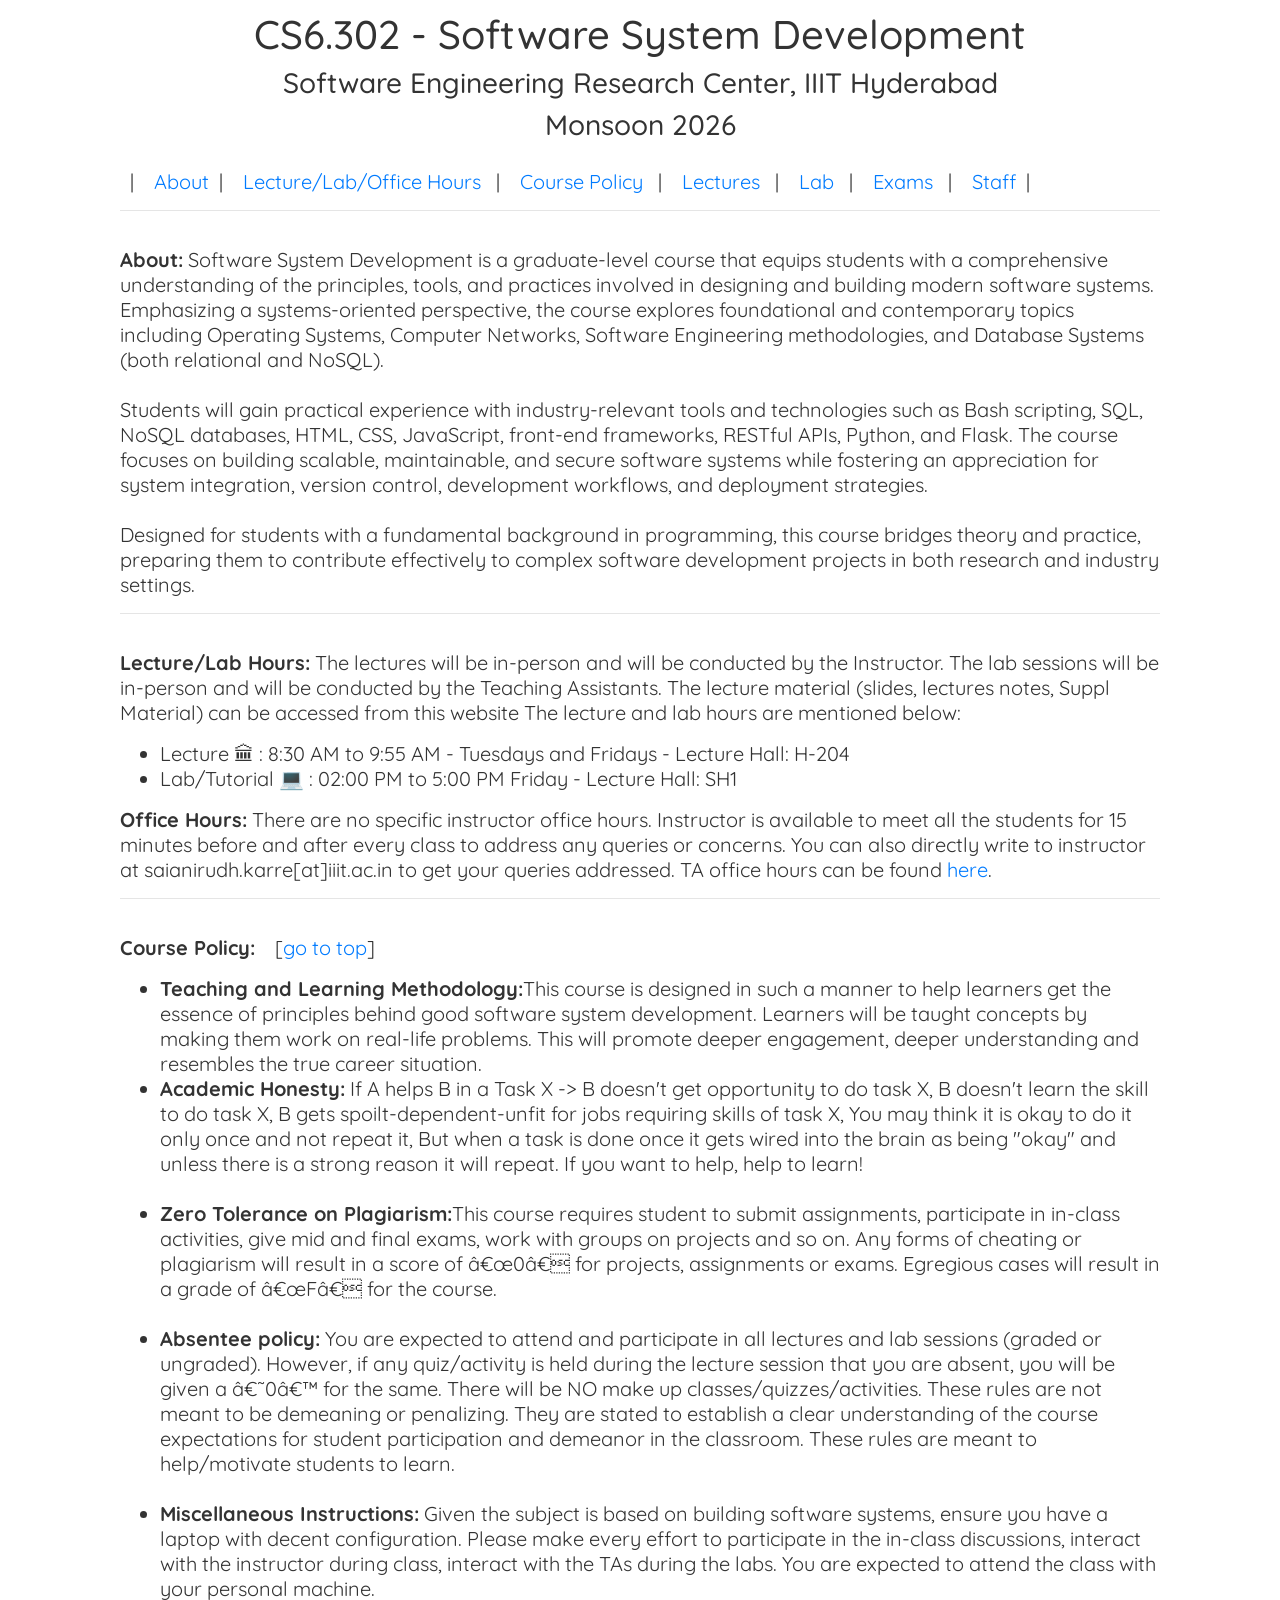
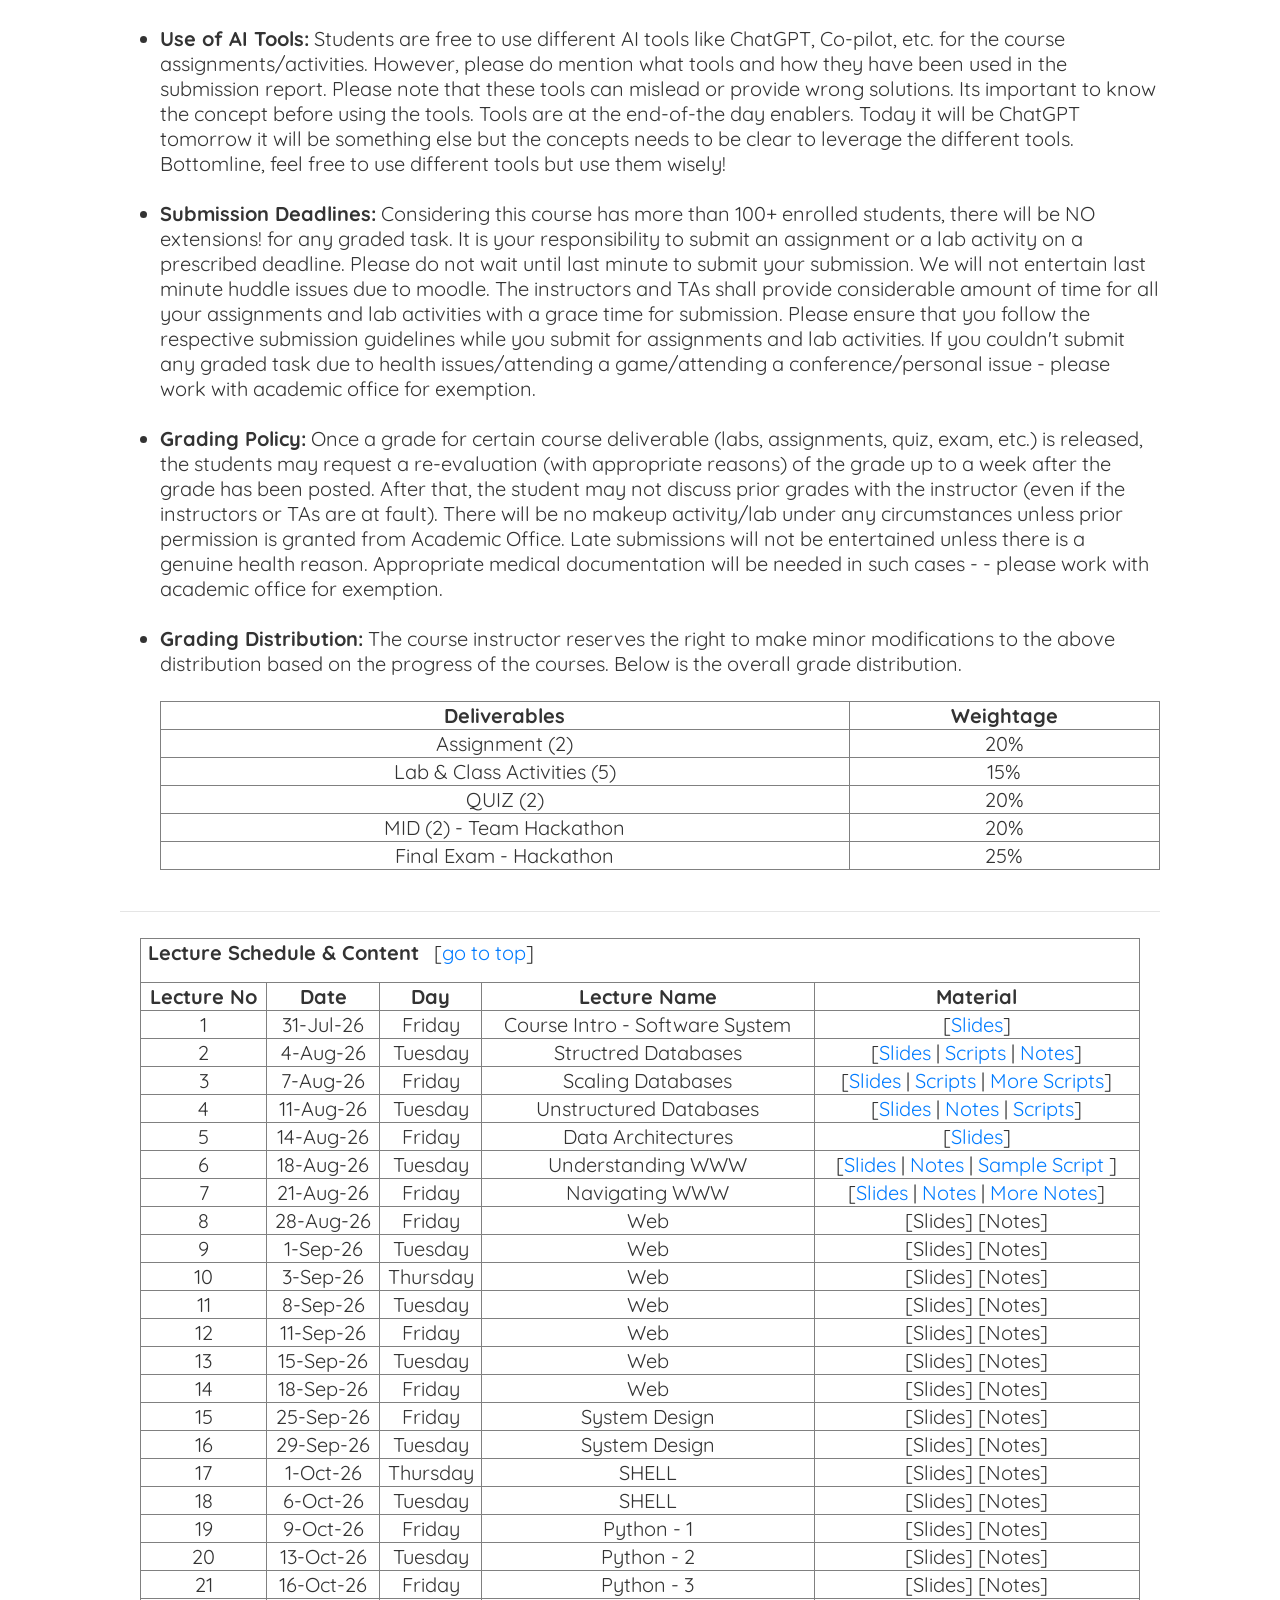
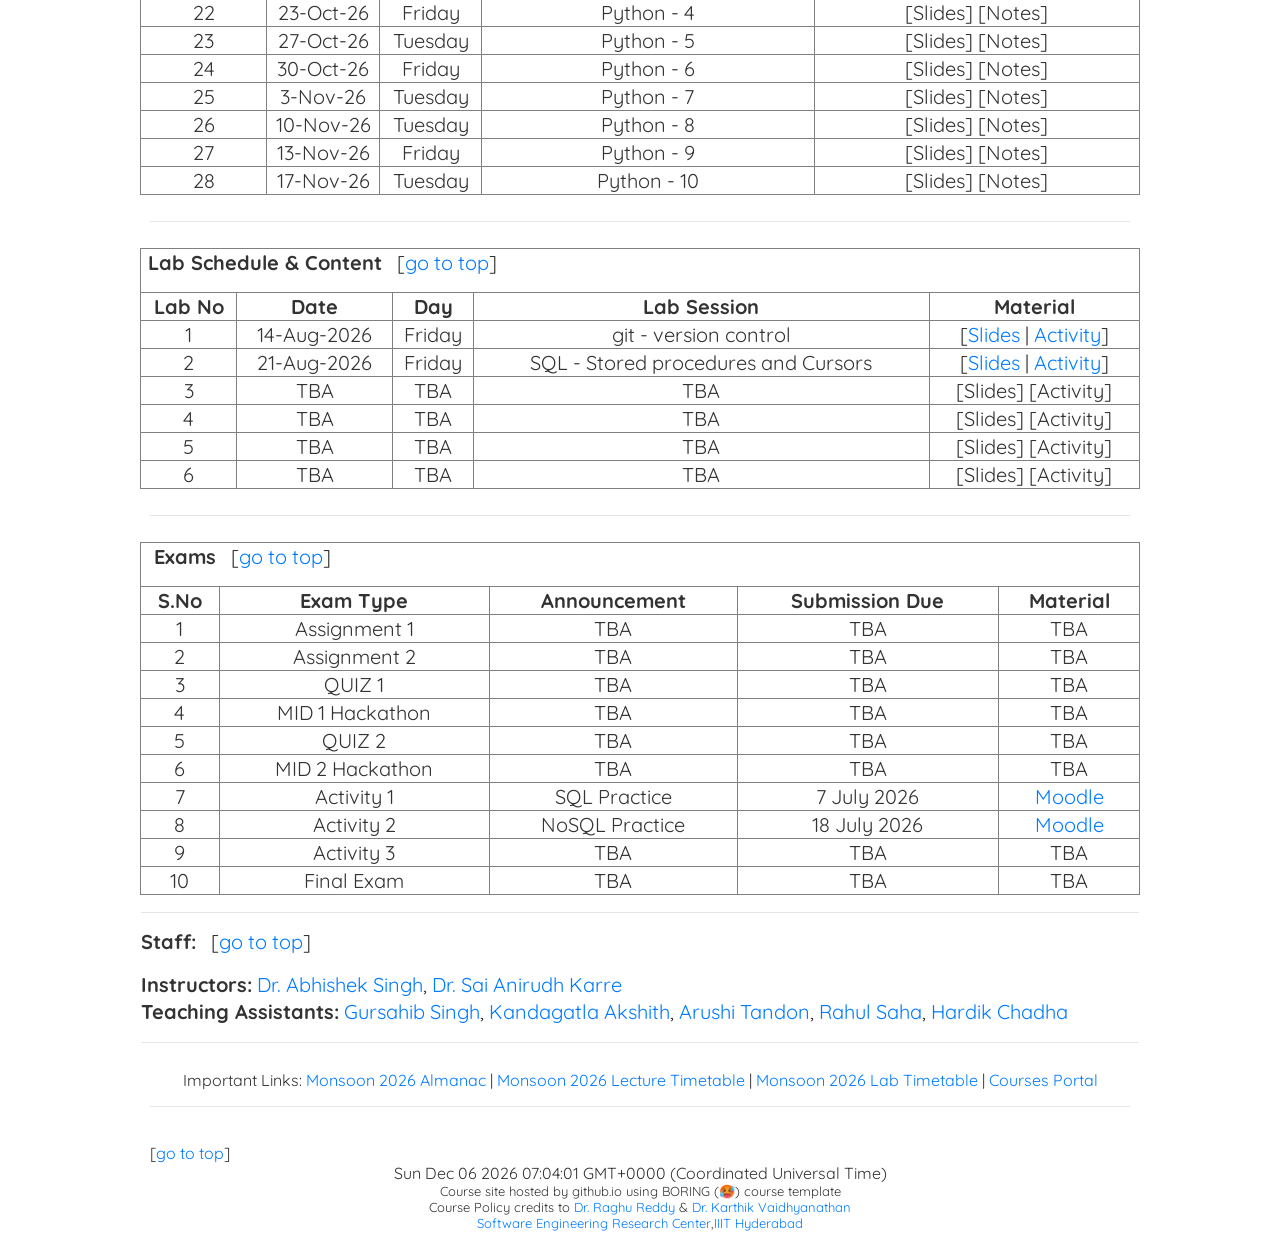
==== ssdcoursepage.html @ 16b612f0 "Update print statement from 'Hello' to 'Goodbye'" ====
<html>
<head><title>CS6.302 SSD Monsoon 2026</title>
<meta name="viewport" content="width=device-width, initial-scale=1.0"/>
<link rel="stylesheet" href="https://fonts.googleapis.com/css?family=Quicksand">
<link href="https://cdn.jsdelivr.net/npm/bootstrap@4.6.1/dist/css/bootstrap.min.css" rel="stylesheet" integrity="sha256-DF7Zhf293AJxJNTmh5zhoYYIMs2oXitRfBjY+9L//AY=" crossorigin="anonymous">
<style>
body {font-family: Quicksand; font-size: 20px; color:#333}
        table
        {
            font-family: Quicksand; font-size:20px; color:#333;
            border-collapse:collapse;
            width:1000px;
            padding:10px;
            border-spacing:10px
			
        }

	.light-text-row {
        color: #ADADAD; 
    }

</style>


	<script>
  
  const lastModified = new Date(document.lastModified);
 
  const formattedDate = lastModified.toLocaleString('en-US', {
    year: 'numeric',
    month: 'long',
    day: 'numeric',
    hour: '2-digit',
    minute: '2-digit'
  });

  document.getElementById("lastUpdated").innerHTML += formattedDate;
</script>
<script>
function startTime() {
  const today = new Date();
  let h = today.getHours();
  let m = today.getMinutes();
  let s = today.getSeconds();
  m = checkTime(m);
  s = checkTime(s);
  document.getElementById('txt').innerHTML = today 
  setTimeout(startTime, 1000);
}

function checkTime(i) {
  if (i < 10) {i = "0" + i};  // add zero in front of numbers < 10
  return i;
}
</script>
<script src="https://ajax.googleapis.com/ajax/libs/jquery/3.5.1/jquery.min.js"></script>
</head>
<body onload="startTime()">
	<!--<script>
	alert("All the Best for your Final Exam!"");
		</script>-->
<table align="center" width="100%" cellspacing="10" cellpadding="10" border="0">
<tr>
<td><h1 align="center" id="home">CS6.302 - Software System Development</h1><h3 align="center">Software Engineering Research Center, IIIT Hyderabad</h3> <h3 align="center">Monsoon 2026</h3></td>
</tr>
<tr>
<td>&nbsp;&nbsp;|&nbsp;&nbsp;&nbsp; <a href="#about">About</a>&nbsp;&nbsp;|&nbsp;&nbsp;&nbsp; <a href="#lecture">Lecture/Lab/Office Hours</a> &nbsp;&nbsp;|&nbsp;&nbsp;&nbsp; <a href="#cpolicy">Course Policy</a> &nbsp;&nbsp;|&nbsp;&nbsp;&nbsp; <a href="#schedule">Lectures</a> &nbsp;&nbsp;|&nbsp;&nbsp;&nbsp;  <a href="#lab">Lab</a> &nbsp;&nbsp;|&nbsp;&nbsp;&nbsp; <a href="#activity">Exams</a> &nbsp;&nbsp;|&nbsp;&nbsp;&nbsp; <a href="#staff">Staff</a>&nbsp;&nbsp;|&nbsp;&nbsp;&nbsp; <hr></td>
</tr>
<tr>
<td> <p align="left"><b id="about">About:</b> Software System Development is a graduate-level course that equips students with a comprehensive understanding of the principles, tools, and practices involved in designing and building modern software systems. Emphasizing a systems-oriented perspective, the course explores foundational and contemporary topics including Operating Systems, Computer Networks, Software Engineering methodologies, and Database Systems (both relational and NoSQL).
<br>
<br>
Students will gain practical experience with industry-relevant tools and technologies such as Bash scripting, SQL, NoSQL databases, HTML, CSS, JavaScript, front-end frameworks, RESTful APIs, Python, and Flask. The course focuses on building scalable, maintainable, and secure software systems while fostering an appreciation for system integration, version control, development workflows, and deployment strategies.
<br>
<br>
Designed for students with a fundamental background in programming, this course bridges theory and practice, preparing them to contribute effectively to complex software development projects in both research and industry settings.<hr></td>
</tr>
<tr>
<td> <p align="left"><b id="lecture">Lecture/Lab Hours:</b> The lectures will be in-person and will be conducted by the Instructor. The lab sessions will be in-person and will be conducted by the Teaching Assistants. The lecture material (slides, lectures notes, Suppl Material) can be accessed from this website The lecture and lab hours are mentioned below:

<ul><li>Lecture &#x1F3DB; : 8:30 AM to 9:55 AM - Tuesdays and Fridays - Lecture Hall: H-204</li> <li>Lab/Tutorial &#x1F4BB; : 02:00 PM to 5:00 PM Friday - Lecture Hall: SH1 </li></ul></p>
<p align="left"><b>Office Hours:</b> There are no specific instructor office hours. Instructor is available to meet all the students for 15 minutes before and after every class to address any queries or concerns. You can also directly write to instructor at saianirudh.karre[at]iiit.ac.in to get your queries addressed. TA office hours can be found <a href="#staff">here</a>.
</p><hr>
</td>
</tr>
<tr>
<td>
<p align="left"><b id="cpolicy">Course Policy:</b> &nbsp;&nbsp;&nbsp;[<a href="#home">go to top</a>]
<ul>
<li><b>Teaching and Learning Methodology:</b>This course is designed in such a manner to help learners get the essence of principles behind good software system development. Learners will be taught concepts by making them work on real-life problems. This will promote deeper engagement, deeper understanding and resembles the true career situation. 
</li>
<li><b>Academic Honesty:</b> If A helps B in a Task X -> B doesn't get opportunity to do task X, B doesn't learn the skill to do task X, B gets spoilt-dependent-unfit for jobs requiring skills of task X, You may think it is okay to do it only once and not repeat it, But when a task is done once it gets wired into the brain as being "okay" and unless there is a strong reason it will repeat. If you want to help, help to learn!
<br>
<br> 
</li>
<li><b>Zero Tolerance on Plagiarism:</b>This course requires student to submit assignments, participate in in-class activities, give mid and final exams, work with groups on projects and so on. Any forms of cheating or plagiarism will result in a score of “0” for projects, assignments or exams. Egregious cases will result in a grade of “F” for the course.
<br>
<br> 
</li>
<li><b>Absentee policy:</b> You are expected to attend and participate in all lectures and lab sessions (graded or ungraded).  However, if any quiz/activity is held during the lecture session that you are absent, you will be given a ‘0’ for the same. There will be NO make up classes/quizzes/activities. These rules are not meant to be demeaning or penalizing. They are stated to establish a clear understanding of the course expectations for student participation and demeanor in the classroom. These rules are meant to help/motivate students to learn. 
<br>
<br> 
</li>
<li><b>Miscellaneous Instructions:</b> Given the subject is based on building software systems, ensure you have a laptop with decent configuration. Please make every effort to participate in the in-class discussions, interact with the instructor during class, interact with the TAs during the labs. You are expected to attend the class with your personal machine. 
<br>
<br> 
</li>
<li><b>Use of AI Tools:</b> Students are free to use different AI tools like ChatGPT, Co-pilot, etc. for the course assignments/activities. However, please do mention what tools and how they have been used in the submission report. Please note that these tools can mislead or provide wrong solutions. Its important to know the concept before using the tools. Tools are at the end-of-the day enablers. Today it will be ChatGPT tomorrow it will be something else but the concepts needs to be clear to leverage the different tools. Bottomline, feel free to use different tools but use them wisely!
<br>
<br> 
</li>
<li><b>Submission Deadlines:</b> Considering this course has more than 100+ enrolled students, there will be NO extensions! for any graded task. It is your responsibility to submit an assignment or a lab activity on a prescribed deadline. Please do not wait until last minute to submit your submission. We will not entertain last minute huddle issues due to moodle. The instructors and TAs shall provide considerable amount of time for all your assignments and lab activities with a grace time for submission. Please ensure that you follow the respective submission guidelines while you submit for assignments and lab activities. If you couldn't submit any graded task due to health issues/attending a game/attending a conference/personal issue - please work with academic office for exemption. 
<br>
<br> 
</li>
<li><b>Grading Policy:</b> Once a grade for certain course deliverable (labs, assignments, quiz, exam, etc.) is released, the students may request a re-evaluation (with appropriate reasons) of the grade up to a week after the grade has been posted. After that, the student may not discuss prior grades with the instructor (even if the instructors or TAs are at fault). There will be no makeup activity/lab under any circumstances unless prior permission is granted from Academic Office. Late submissions will not be entertained unless there is a genuine health reason. Appropriate medical documentation will be needed in such cases - - please work with academic office for exemption.
<br>
<br> 
</li>
<li><b>Grading Distribution:</b> The course instructor reserves the right to make minor modifications to the above distribution based on the progress of the courses. Below is the overall grade distribution.
<br>
<br> 
<table border="1" align="center">
<tr align="center"><th>Deliverables</th><th>Weightage</th></tr>
<tr align="center"><td>Assignment (2)</td><td>20%</td></tr>
<tr align="center"><td>Lab & Class Activities (5)</td><td>15%</td></tr>
<tr align="center"><td>QUIZ (2)</td><td>20%</td></tr>
<tr align="center"><td>MID (2) - Team Hackathon</td><td>20%</td></tr>
<tr align="center"><td>Final Exam - Hackathon</td><td>25%</td></tr>
</table>
</li>
<br>
<!--<li><b>Evaluation Rubric:</b> All evaluations as part of this course follow below evaluation rubric. TAs will follow below guidelines for evaluating assignments and lab activities for this course.
<br>
<br>
<table border="1" align="center" width="10%">
<tr><th>Rubric</th><th>Input(15%)</th><th>Logic(60%)</th><th>Output(15%)</th><th>Submission(10%)</th></tr>
<tr><td>Exceptional (100%)</td><td>All inputs are working as per the requirements</td><td>Logic is accurate and as per the requirements defined in the question</td><td>All outputs are returned as per the requirements</td><td>Script submissions are correct and as per requirements</td></tr>
<tr><td>Acceptable (70%)</td><td>Inputs are partially working as per the requirements</td><td>Logic is almost correct and as per the requirements defined in the question</td><td>Outputs are partially returned as per the requirements</td><td>Script submissions is partially correct and as per requirements</td></tr>
<tr><td>Beginning (30%)</td><td>At least one input is working as per the requirements</td><td>Logic is partially correct and as per the requirements defined in the question</td><td>At least one output is returned as per the requirement</td><td>Atleast one part of the script submission is correct and as per requirements</td></tr>
<tr><td>No Response (0%)</td><td>None of the inputs are working as per the requirements</td><td>Logic is incorrect and not as per the requirements defined in the question</td><td>None of the outputs are returned as per the requirements</td><td>Script submissions is incorrect and not as per requirements</td></tr>
</table> 
</li>-->
</ul><hr>
</p>
</td>
</tr>
</tr>
</table> 

<table border="1" align="center" width="10%" class="tg">
<tr>
<td colspan="5"><p align="left"><b id="schedule">&nbsp;Lecture Schedule & Content</b>&nbsp;&nbsp;&nbsp;[<a href="#home">go to top</a>]</p></td>
</tr >
  <tr align="center">
    <th class="tg-7btt">Lecture No</th>
    <th class="tg-7btt">Date</th>
    <th class="tg-7btt">Day</th>
    <th class="tg-7btt">Lecture Name</th>
    <th class="tg-7btt">Material</th>
  </tr>
<tbody align="center">
  <tr>
    <td class="tg-c3ow">1</td>
    <td class="tg-c3ow">31-Jul-26</td>
    <td class="tg-c3ow">Friday</td>
    <td class="tg-c3ow">Course Intro - Software System</td>
    <td class="tg-c3ow">[<a href="https://docs.google.com/viewer?url=https://raw.githubusercontent.com/serc-iiith/serc-iiith.github.io/main/CourseContent/CS6302_M26/SSD_Class1.pdf" target="_blank">Slides</a>]</td>
  </tr>
  <tr>
    <td class="tg-c3ow">2</td>
    <td class="tg-c3ow">4-Aug-26</td>
    <td class="tg-c3ow">Tuesday</td>
    <td class="tg-c3ow">Structred Databases</td>
    <td class="tg-c3ow">[<a href="https://docs.google.com/viewer?url=https://raw.githubusercontent.com/serc-iiith/serc-iiith.github.io/main/CourseContent/CS6302_M26/StructuredData.pdf" target="_blank">Slides</a> | <a href="https://docs.google.com/viewer?url=https://raw.githubusercontent.com/serc-iiith/serc-iiith.github.io/main/CourseContent/CS6302_M26/databases.sql" target="_blank">Scripts</a> | <a href="https://tinted-rumba-8c6.notion.site/Structured-Databases-2456a6248bf6805f83e1cbf0a58761ec" target="_blank">Notes</a>]</td>
  </tr>
  <tr>
    <td class="tg-c3ow">3</td>
    <td class="tg-c3ow">7-Aug-26</td>
    <td class="tg-c3ow">Friday</td>
    <td class="tg-c3ow">Scaling Databases</td>
    <td class="tg-c3ow">[<a href="https://docs.google.com/viewer?url=https://raw.githubusercontent.com/serc-iiith/serc-iiith.github.io/main/CourseContent/CS6302_M26/ScalingDatabases.pdf" target="_blank">Slides</a> | <a href="https://docs.google.com/viewer?url=https://raw.githubusercontent.com/serc-iiith/serc-iiith.github.io/main/CourseContent/CS6302_M26/databases_2.sql" target="_blank">Scripts</a> | <a href="https://docs.google.com/viewer?url=https://raw.githubusercontent.com/serc-iiith/serc-iiith.github.io/main/CourseContent/CS6302_M26/databases_3.sql" target="_blank">More Scripts</a>]</td>
  </tr>
  <tr>
    <td class="tg-c3ow">4</td>
    <td class="tg-c3ow">11-Aug-26</td>
    <td class="tg-c3ow">Tuesday</td>
    <td class="tg-c3ow">Unstructured Databases</td>
    <td class="tg-c3ow">[<a href="https://docs.google.com/viewer?url=https://raw.githubusercontent.com/serc-iiith/serc-iiith.github.io/main/CourseContent/CS6302_M26/UnStructuredDatabases.pdf" target="_blank">Slides</a> | <a href="https://tinted-rumba-8c6.notion.site/Unstructured-Databases-24b6a6248bf680679b36e76c33d301c4" target="_blank">Notes</a> | <a href="https://raw.githubusercontent.com/serc-iiith/serc-iiith.github.io/refs/heads/main/CourseContent/CS6302_M26/mongo.txt" target="_blank">Scripts</a>]</td>
  </tr>
  <tr>
    <td class="tg-c3ow">5</td>
    <td class="tg-c3ow">14-Aug-26</td>
    <td class="tg-c3ow">Friday</td>
    <td class="tg-c3ow">Data Architectures</td>
    <td class="tg-c3ow">[<a href="https://docs.google.com/viewer?url=https://raw.githubusercontent.com/serc-iiith/serc-iiith.github.io/main/CourseContent/CS6302_M26/DatabaseArchitectures.pdf" target="_blank">Slides</a>]</td>
  </tr>
  <tr>
    <td class="tg-c3ow">6</td>
    <td class="tg-c3ow">18-Aug-26</td>
    <td class="tg-c3ow">Tuesday</td>
    <td class="tg-c3ow">Understanding WWW</td>
    <td class="tg-c3ow">[<a href="https://docs.google.com/viewer?url=https://raw.githubusercontent.com/serc-iiith/serc-iiith.github.io/main/CourseContent/CS6302_M26/www.pdf" target="_blank">Slides</a> | <a href="https://tinted-rumba-8c6.notion.site/Web-Technology-2566a6248bf6800488d0c13a992502e4" target="_blank">Notes</a> | <a href="https://raw.githubusercontent.com/serc-iiith/serc-iiith.github.io/refs/heads/main/CourseContent/CS6302_M26/samplehtml.html" target="_blank">Sample Script</a> ]</td>
  </tr>
  <tr>
    <td class="tg-c3ow">7</td>
    <td class="tg-c3ow">21-Aug-26</td>
    <td class="tg-c3ow">Friday</td>
    <td class="tg-c3ow">Navigating WWW</td>
    <td class="tg-c3ow">[<a href="https://docs.google.com/viewer?url=https://raw.githubusercontent.com/serc-iiith/serc-iiith.github.io/main/CourseContent/CS6302_M26/WebLanguages.pdf" target="_blank">Slides</a> | <a href="https://github.com/serc-iiith/serc-iiith.github.io/blob/main/CourseContent/CS6302_M26/html.md" target="_blank">Notes</a> | <a href="https://github.com/serc-iiith/serc-iiith.github.io/blob/main/CourseContent/CS6302_M26/css.md" target="_blank">More Notes</a>]</td>
  </tr>
  <tr>
    <td class="tg-c3ow">8</td>
    <td class="tg-c3ow">28-Aug-26</td>
    <td class="tg-c3ow">Friday</td>
    <td class="tg-c3ow">Web</td>
    <td class="tg-c3ow">[Slides] [Notes]</td>
  </tr>
  <tr>
    <td class="tg-c3ow">9</td>
    <td class="tg-c3ow">1-Sep-26</td>
    <td class="tg-c3ow">Tuesday</td>
    <td class="tg-c3ow">Web</td>
    <td class="tg-c3ow">[Slides] [Notes]</td>
  </tr>
  <tr>
    <td class="tg-c3ow">10</td>
    <td class="tg-c3ow">3-Sep-26</td>
    <td class="tg-c3ow">Thursday</td>
    <td class="tg-c3ow">Web</td>
    <td class="tg-c3ow">[Slides] [Notes]</td>
  </tr>
  <tr>
    <td class="tg-c3ow">11</td>
    <td class="tg-c3ow">8-Sep-26</td>
    <td class="tg-c3ow">Tuesday</td>
    <td class="tg-c3ow">Web</td>
    <td class="tg-c3ow">[Slides] [Notes]</td>
  </tr>
  <tr>
    <td class="tg-c3ow">12</td>
    <td class="tg-c3ow">11-Sep-26</td>
    <td class="tg-c3ow">Friday</td>
    <td class="tg-c3ow">Web</td>
    <td class="tg-c3ow">[Slides] [Notes]</td>
  </tr>
  <tr>
    <td class="tg-c3ow">13</td>
    <td class="tg-c3ow">15-Sep-26</td>
    <td class="tg-c3ow">Tuesday</td>
    <td class="tg-c3ow">Web</td>
    <td class="tg-c3ow">[Slides] [Notes]</td>
  </tr>
  <tr>
    <td class="tg-c3ow">14</td>
    <td class="tg-c3ow">18-Sep-26</td>
    <td class="tg-c3ow">Friday</td>
    <td class="tg-c3ow">Web</td>
    <td class="tg-c3ow">[Slides] [Notes]</td>
  </tr>
  <tr>
    <td class="tg-c3ow">15</td>
    <td class="tg-c3ow">25-Sep-26</td>
    <td class="tg-c3ow">Friday</td>
    <td class="tg-c3ow">System Design</td>
    <td class="tg-c3ow">[Slides] [Notes]</td>
  </tr>
  <tr>
    <td class="tg-c3ow">16</td>
    <td class="tg-c3ow">29-Sep-26</td>
    <td class="tg-c3ow">Tuesday</td>
    <td class="tg-c3ow">System Design</td>
    <td class="tg-c3ow">[Slides] [Notes]</td>
  </tr>
  <tr>
    <td class="tg-c3ow">17</td>
    <td class="tg-c3ow">1-Oct-26</td>
    <td class="tg-c3ow">Thursday</td>
    <td class="tg-c3ow">SHELL</td>
    <td class="tg-c3ow">[Slides] [Notes]</td>
  </tr>
  <tr>
    <td class="tg-c3ow">18</td>
    <td class="tg-c3ow">6-Oct-26</td>
    <td class="tg-c3ow">Tuesday</td>
    <td class="tg-c3ow">SHELL</td>
    <td class="tg-c3ow">[Slides] [Notes]</td>
  </tr>
  <tr>
    <td class="tg-c3ow">19</td>
    <td class="tg-c3ow">9-Oct-26</td>
    <td class="tg-c3ow">Friday</td>
    <td class="tg-c3ow">Python - 1</td>
    <td class="tg-c3ow">[Slides] [Notes]</td>
  </tr>
  <tr>
    <td class="tg-c3ow">20</td>
    <td class="tg-c3ow">13-Oct-26</td>
    <td class="tg-c3ow">Tuesday</td>
    <td class="tg-c3ow">Python - 2</td>
    <td class="tg-c3ow">[Slides] [Notes]</td>
  </tr>
  <tr>
    <td class="tg-c3ow">21</td>
    <td class="tg-c3ow">16-Oct-26</td>
    <td class="tg-c3ow">Friday</td>
    <td class="tg-c3ow">Python - 3</td>
    <td class="tg-c3ow">[Slides] [Notes]</td>
  </tr>
  <tr>
    <td class="tg-c3ow">22</td>
    <td class="tg-c3ow">23-Oct-26</td>
    <td class="tg-c3ow">Friday</td>
    <td class="tg-c3ow">Python - 4</td>
    <td class="tg-c3ow">[Slides] [Notes]</td>
  </tr>
  <tr>
    <td class="tg-c3ow">23</td>
    <td class="tg-c3ow">27-Oct-26</td>
    <td class="tg-c3ow">Tuesday</td>
    <td class="tg-c3ow">Python - 5</td>
    <td class="tg-c3ow">[Slides] [Notes]</td>
  </tr>
  <tr>
    <td class="tg-c3ow">24</td>
    <td class="tg-c3ow">30-Oct-26</td>
    <td class="tg-c3ow">Friday</td>
    <td class="tg-c3ow">Python - 6</td>
    <td class="tg-c3ow">[Slides] [Notes]</td>
  </tr>
  <tr>
    <td class="tg-c3ow">25</td>
    <td class="tg-c3ow">3-Nov-26</td>
    <td class="tg-c3ow">Tuesday</td>
    <td class="tg-c3ow">Python - 7</td>
    <td class="tg-c3ow">[Slides] [Notes]</td>
  </tr>
  <tr>
    <td class="tg-c3ow">26</td>
    <td class="tg-c3ow">10-Nov-26</td>
    <td class="tg-c3ow">Tuesday</td>
    <td class="tg-c3ow">Python - 8</td>
    <td class="tg-c3ow">[Slides] [Notes]</td>
  </tr>
  <tr>
    <td class="tg-c3ow">27</td>
    <td class="tg-c3ow">13-Nov-26</td>
    <td class="tg-c3ow">Friday</td>
    <td class="tg-c3ow">Python - 9</td>
    <td class="tg-c3ow">[Slides] [Notes]</td>
  </tr>
  <tr>
    <td class="tg-c3ow">28</td>
    <td class="tg-c3ow">17-Nov-26</td>
    <td class="tg-c3ow">Tuesday</td>
    <td class="tg-c3ow">Python - 10</td>
    <td class="tg-c3ow">[Slides] [Notes]</td>
  </tr>
</tbody></table>
<table align="center" width="10%" cellspacing="10" cellpadding="10" border="0">
<tr><td><hr></td></tr>
</table>

<table border="1" align="center" width="10%" class="tg">
<tr>
<td colspan="5"><p align="left"><b id="lab">&nbsp;Lab Schedule & Content</b>&nbsp;&nbsp;&nbsp;[<a href="#home">go to top</a>]</p></td>
</tr >
  <tr align="center">
    <th class="tg-bobw">Lab No</th>
    <th class="tg-bobw">Date</th>
    <th class="tg-bobw">Day</th>
    <th class="tg-bobw">Lab Session</th>
    <th class="tg-bobw">Material</th>
  </tr>
<tbody align="center">
  <tr>
    <td class="tg-8d8j">1</td>
    <td class="tg-8d8j">14-Aug-2026</td>
    <td class="tg-8d8j">Friday</td>
    <td class="tg-8d8j">git - version control</td>
    <td class="tg-8d8j">[<a href="https://docs.google.com/viewer?url=https://raw.githubusercontent.com/serc-iiith/serc-iiith.github.io/main/CourseContent/CS6302_M26/Labs/lab01/GitLab.pdf" target="_blank">Slides</a> | <a href="https://docs.google.com/viewer?url=https://raw.githubusercontent.com/serc-iiith/serc-iiith.github.io/main/CourseContent/CS6302_M26/Labs/lab01/GitLabActivity.pdf" target="_blank">Activity</a>]</td>
  </tr>
  <tr>
    <td class="tg-8d8j">2</td>
    <td class="tg-8d8j">21-Aug-2026</td>
    <td class="tg-8d8j">Friday</td>
    <td class="tg-8d8j">SQL - Stored procedures and Cursors</td>
    <td class="tg-8d8j">[<a href="https://docs.google.com/viewer?url=https://raw.githubusercontent.com/serc-iiith/serc-iiith.github.io/main/CourseContent/CS6302_M26/Labs/lab02/SP.pdf" target="_blank">Slides</a> | <a href="https://docs.google.com/viewer?url=https://raw.githubusercontent.com/serc-iiith/serc-iiith.github.io/main/CourseContent/CS6302_M26/Labs/lab02/lab_activity_2.pdf" target="_blank">Activity</a>]</td>
  </tr>
  <tr>
    <td class="tg-8d8j">3</td>
    <td class="tg-8d8j">TBA</td>
    <td class="tg-8d8j">TBA</td>
    <td class="tg-8d8j">TBA</td>
    <td class="tg-8d8j">[Slides] [Activity]</td>
  </tr>
  <tr>
    <td class="tg-8d8j">4</td>
    <td class="tg-8d8j">TBA</td>
    <td class="tg-8d8j">TBA</td>
    <td class="tg-8d8j">TBA</td>
    <td class="tg-8d8j">[Slides] [Activity]</td>
  </tr>
  <tr>
    <td class="tg-8d8j">5</td>
    <td class="tg-8d8j">TBA</td>
    <td class="tg-8d8j">TBA</td>
    <td class="tg-8d8j">TBA</td>
    <td class="tg-8d8j">[Slides] [Activity]</td>
  </tr>
  <tr>
    <td class="tg-8d8j">6</td>
    <td class="tg-8d8j">TBA</td>
    <td class="tg-8d8j">TBA</td>
    <td class="tg-8d8j">TBA</td>
    <td class="tg-8d8j">[Slides] [Activity]</td>
  </tr>
</tbody></table>

<table align="center" width="10%" cellspacing="10" cellpadding="10" border="0">
<tr><td><hr></td></tr>
</table>
<table align="center" width="10%" border="1">
<tr><td colspan="5">
<p align="left"> <b id="activity">&nbsp; Exams</b>&nbsp;&nbsp;&nbsp;[<a href="#home">go to top</a>]</p>
</td>
</tr>
  <tr align="center">
    <th class="tg-bobw">S.No</th>
    <th class="tg-bobw">Exam Type</th>
    <th class="tg-bobw">Announcement</th>
    <th class="tg-bobw">Submission Due</th>
    <th class="tg-bobw">Material</th>
  </tr>
<tbody align="center">
  <tr>
    <td class="tg-8d8j">1</td>
    <td class="tg-8d8j">Assignment 1</td>
    <td class="tg-8d8j">TBA</td>
    <td class="tg-8d8j">TBA</td>
    <td class="tg-8d8j">TBA</td>
  </tr>
  <tr>
    <td class="tg-8d8j">2</td>
    <td class="tg-8d8j">Assignment 2</td>
    <td class="tg-8d8j">TBA</td>
    <td class="tg-8d8j">TBA</td>
    <td class="tg-8d8j">TBA</td>
  </tr>
  <tr>
    <td class="tg-8d8j">3</td>
    <td class="tg-8d8j">QUIZ 1</td>
    <td class="tg-8d8j">TBA</td>
    <td class="tg-8d8j">TBA</td>
    <td class="tg-8d8j">TBA</td>
  </tr>
  <tr>
    <td class="tg-8d8j">4</td>
    <td class="tg-8d8j">MID 1 Hackathon</td>
    <td class="tg-8d8j">TBA</td>
    <td class="tg-8d8j">TBA</td>
    <td class="tg-8d8j">TBA</td>
  </tr>
  <tr>
    <td class="tg-8d8j">5</td>
    <td class="tg-8d8j">QUIZ 2</td>
    <td class="tg-8d8j">TBA</td>
    <td class="tg-8d8j">TBA</td>
    <td class="tg-8d8j">TBA</td>
  </tr>
	 <tr>
    <td class="tg-8d8j">6</td>
    <td class="tg-8d8j">MID 2 Hackathon</td>
    <td class="tg-8d8j">TBA</td>
    <td class="tg-8d8j">TBA</td>
    <td class="tg-8d8j">TBA</td>
  </tr>
  <tr>
    <td class="tg-8d8j">7</td>
    <td class="tg-8d8j">Activity 1</td>
    <td class="tg-8d8j">SQL Practice</td>
    <td class="tg-8d8j">7 July 2026</td>
    <td class="tg-8d8j"><a href="https://courses.iiit.ac.in/mod/assign/view.php?id=69645" target="_blank">Moodle</a></td>
  </tr>
  <tr>
    <td class="tg-8d8j">8</td>
    <td class="tg-8d8j">Activity 2</td>
    <td class="tg-8d8j">NoSQL Practice</td>
    <td class="tg-8d8j">18 July 2026</td>
    <td class="tg-8d8j"><a href="https://courses.iiit.ac.in/mod/assign/view.php?id=70178" target="_blank">Moodle</a></td>
  </tr>
  <tr>
    <td class="tg-8d8j">9</td>
    <td class="tg-8d8j">Activity 3</td>
    <td class="tg-8d8j">TBA</td>
    <td class="tg-8d8j">TBA</td>
    <td class="tg-8d8j">TBA</td>
  </tr>
  <tr>
    <td class="tg-8d8j">10</td>
    <td class="tg-8d8j">Final Exam</td>
    <td class="tg-8d8j">TBA</td>
    <td class="tg-8d8j">TBA</td>
    <td class="tg-8d8j">TBA</td>
  </tr>
</tbody></table>




<table align="center" width="10%" border="0">
<tr>
<td><hr> <p align="left"><b id="staff">Staff:</b>&nbsp;&nbsp;&nbsp;[<a href="#home">go to top</a>] </p></td>
<tr>
<td><b>Instructors:</b> <a href="https://sites.google.com/view/abhishek-singh/home" target="_blank">Dr. Abhishek Singh</a>, <a href="https://sai11101989.github.io" target="_blank">Dr. Sai Anirudh Karre</a> </td>
</tr>
<tr>
<td><b>Teaching Assistants:</b> <a href="https://www.linkedin.com/in/gursahib-singh-18392736a/" target="_blank">Gursahib Singh</a>, <a href="https://www.linkedin.com/in/kandagatla-akshith-4b9a5131b/" target="_blank">Kandagatla Akshith</a>, <a href="https://www.linkedin.com/in/arushi-tandon-5139982a0/" target="_blank">Arushi Tandon</a>, <a href="https://www.linkedin.com/in/rahulsaha99/" target="_blank">Rahul Saha</a>, <a href="https://www.linkedin.com/in/hardik-chadha-876338266/" target="_blank">Hardik Chadha</a></td>
</tr>
<tr><td><hr></td></tr>
</table>
<table align="center" width="10%" cellspacing="10" cellpadding="10" border="0">
<tr>
<td><p align="center"><font face="Quicksand" size="3">
Important Links: <a href="https://intranet.iiit.ac.in/offices/static/files/Monsoon_2026_Almanac_Final.pdf" target="_blank">Monsoon 2026 Almanac</a> | <a href="https://intranet.iiit.ac.in/offices/static/files/Lecture_Timetable_M26-V3.pdf" target="_blank">Monsoon 2026 Lecture Timetable</a> | <a href="https://intranet.iiit.ac.in/offices/static/files/Non-UG1_Lab%26Tutorial_timetable_M26-V3.pdf" target="_blank">Monsoon 2026 Lab Timetable</a> | <a href="https://courses.iiit.ac.in/course/view.php?id=5840" target="_blank">Courses Portal</a> 
</font></p><hr></td>
</tr>
<tr>
<td>  <font face="Quicksand" size="3"> [<a href="#home">go to top</a>]<br><div align="center" id="txt"></div></font> 
<p align="center"><font face="Quicksand" size="2">
		Course site hosted by github.io using BORING (&#129397;) course template <br>
		
		Course Policy credits to <a href="https://faculty.iiit.ac.in/~raghu.reddy/Home.html">Dr. Raghu Reddy</a> & <a href="https://karthikvaidhyanathan.com/">Dr. Karthik Vaidhyanathan</a><br>
	<a href="https://serc.iiit.ac.in">Software Engineering Research Center</a>,<a href="https://iiit.ac.in">IIIT Hyderabad</a></font><br> </p><!--<br><p id="lastUpdated" align="center"><font face="Quicksand" size="2">Site Last Updated on: </font></p>--></td>
</tr>
</table>


	</body>
</html>
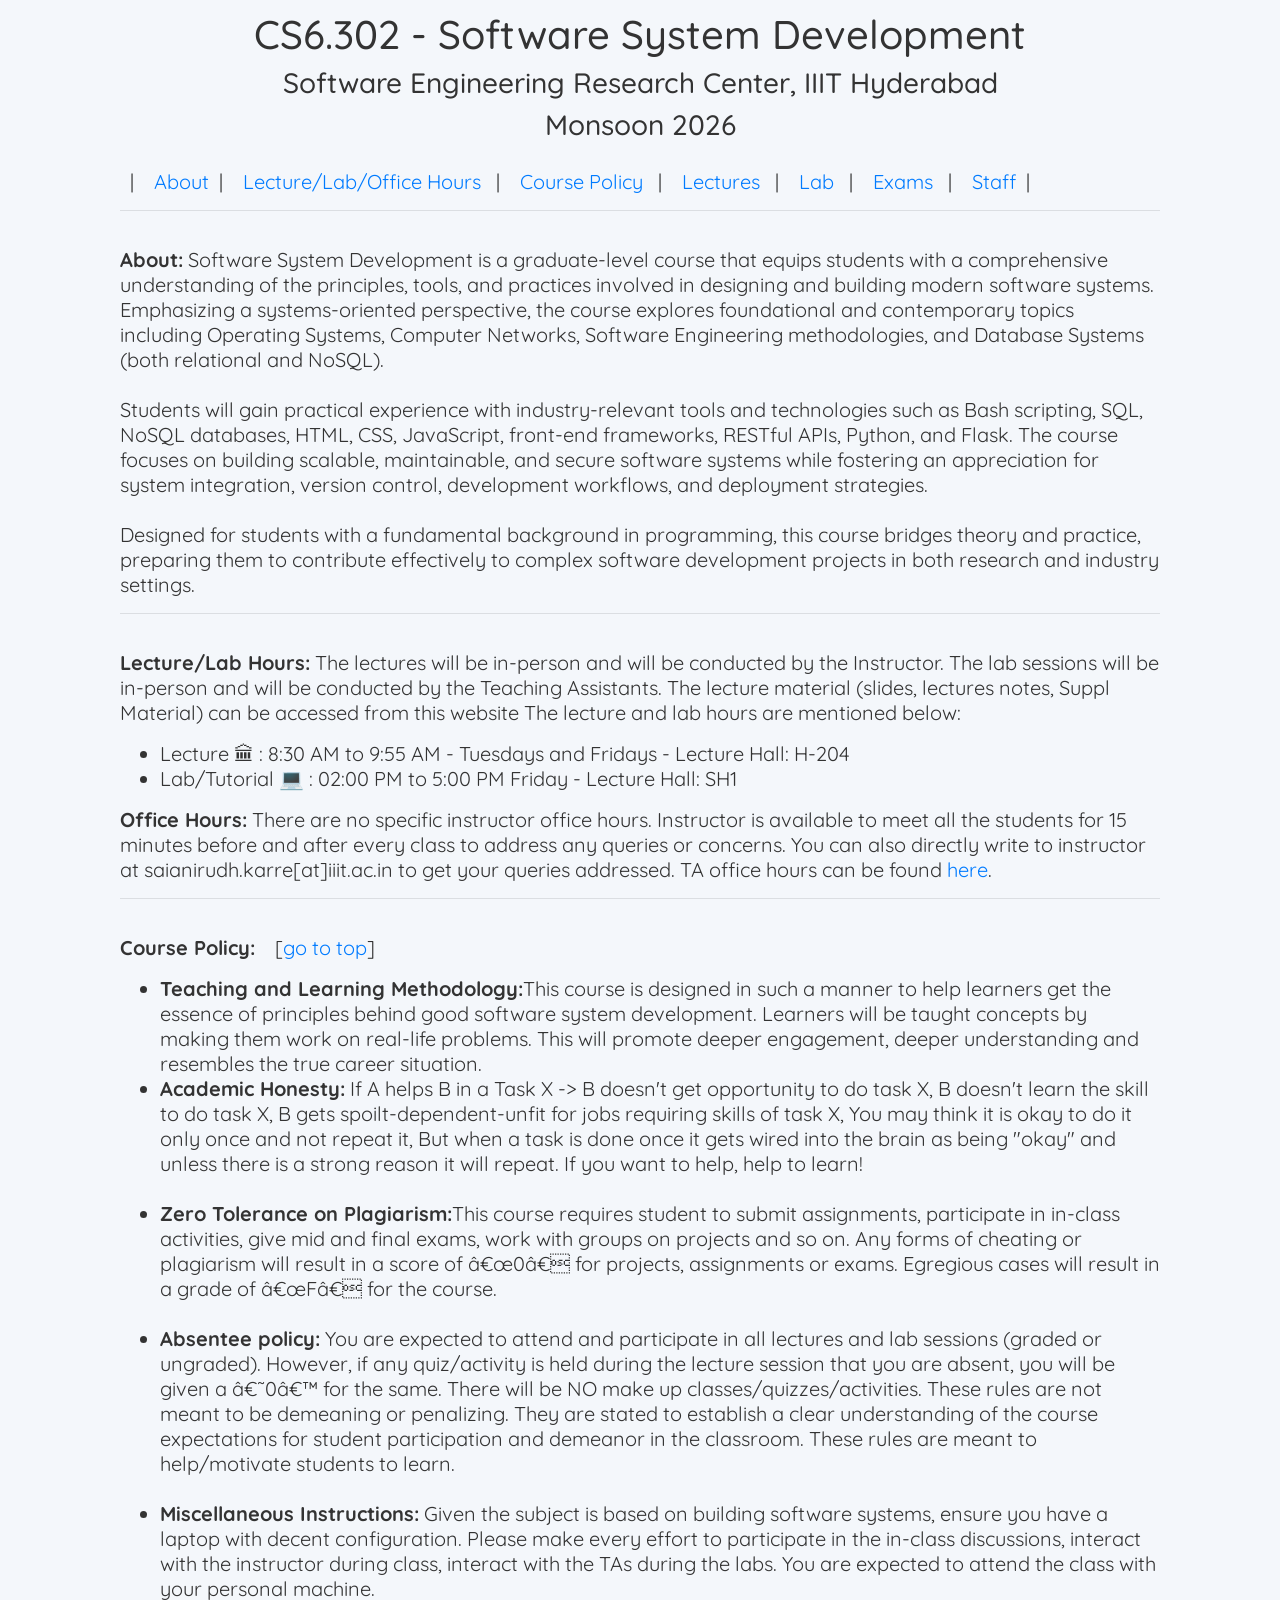
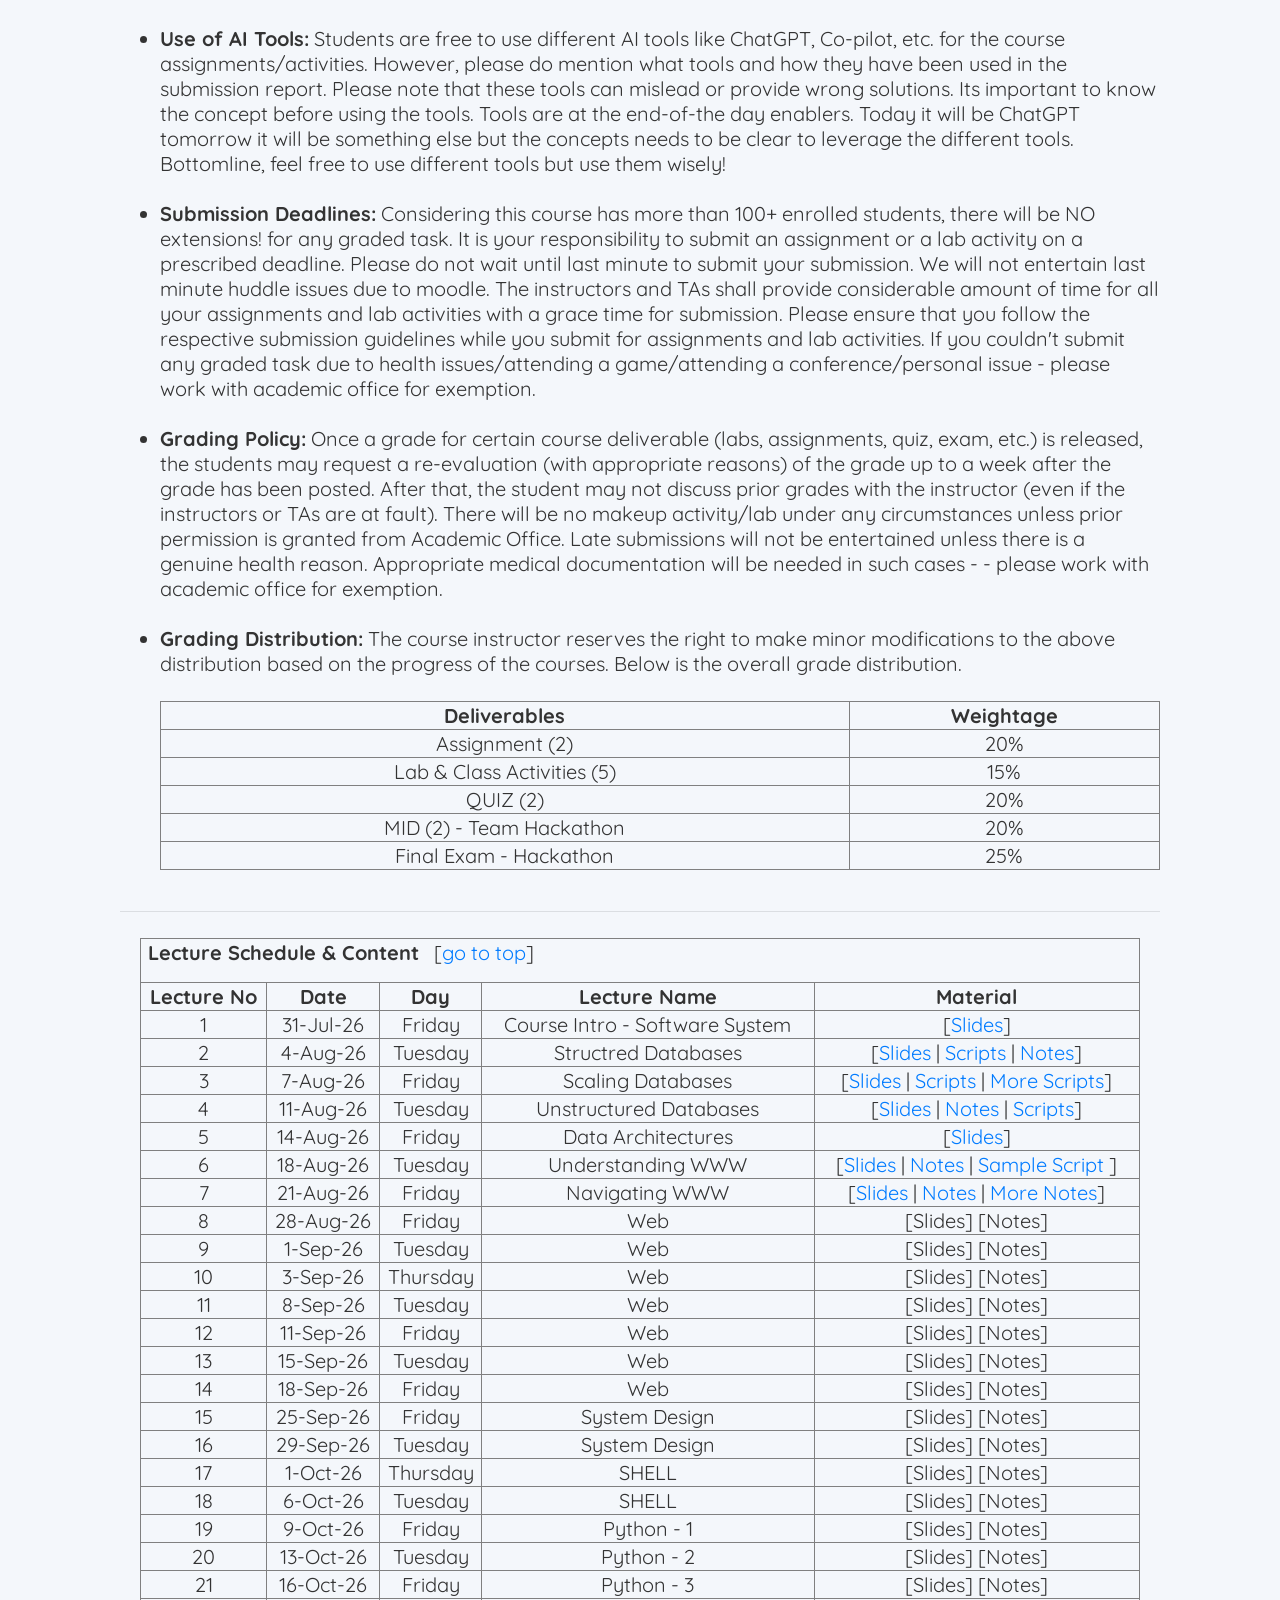
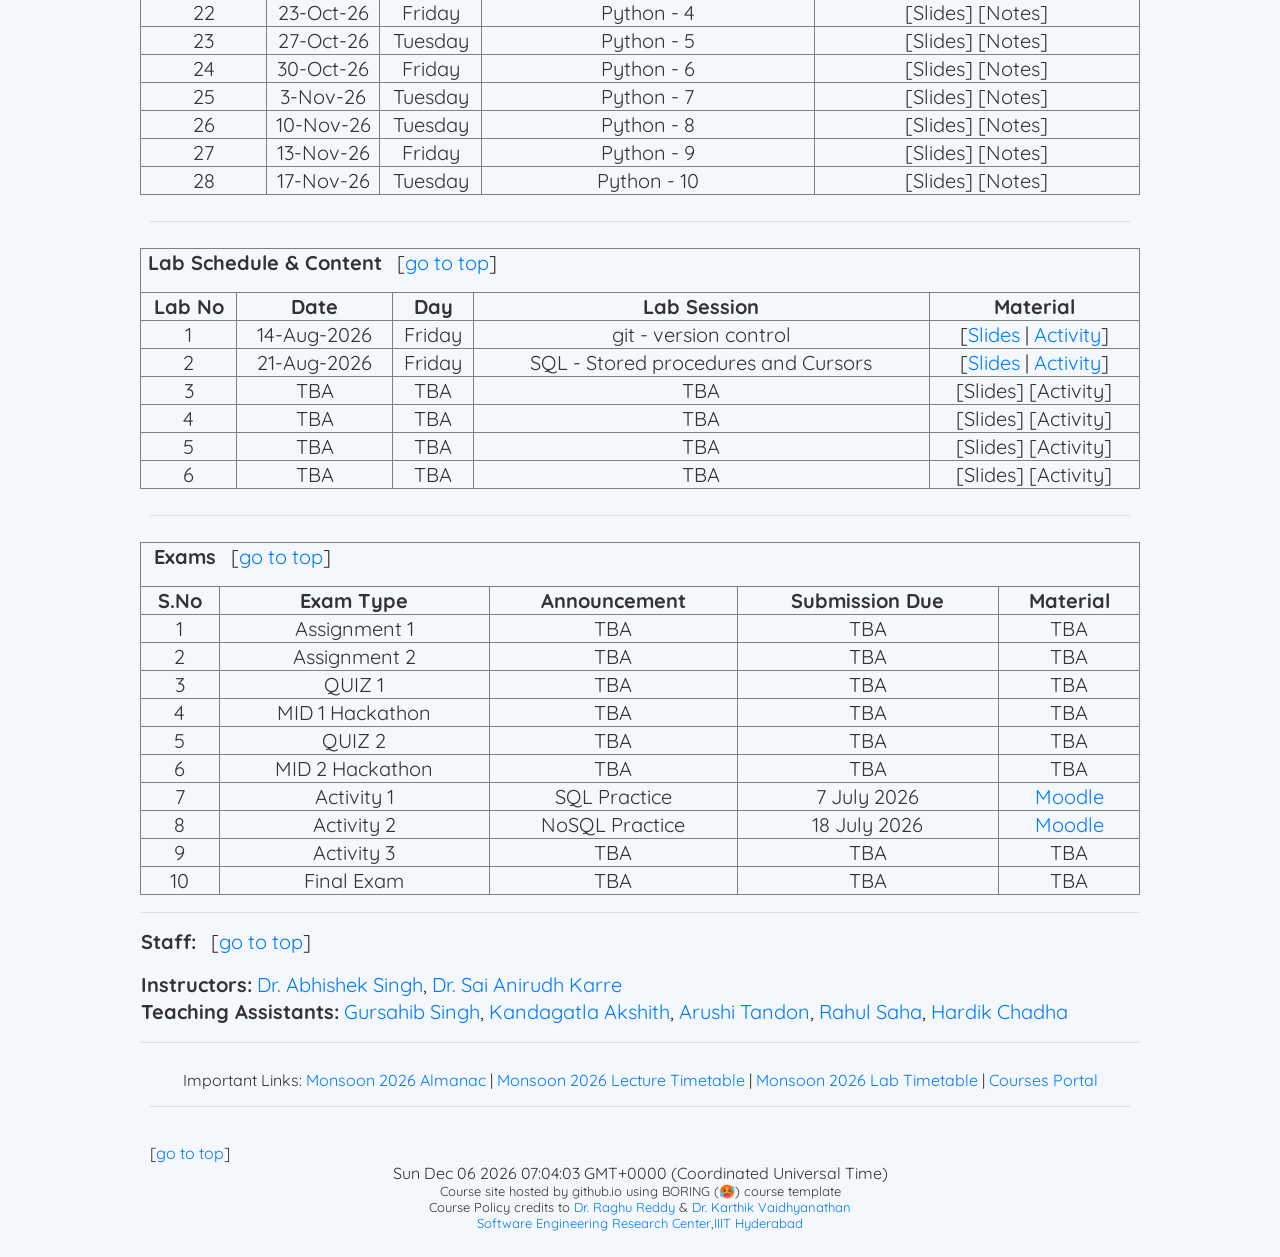
==== commit 85ce6097: "Update ssdcoursepage.html" ====
--- a/ssdcoursepage.html
+++ b/ssdcoursepage.html
@@ -18,7 +18,14 @@
 	.light-text-row {
         color: #ADADAD; 
     }
-
+/* ===== SSD COURSE PAGE - CUSTOM STYLING ===== */
+
+body {
+    background-color: #f4f7fb;
+    color: #263238;
+    font-family: Arial, Helvetica, sans-serif;
+    line-height: 1.6;
+}
 </style>
 
 
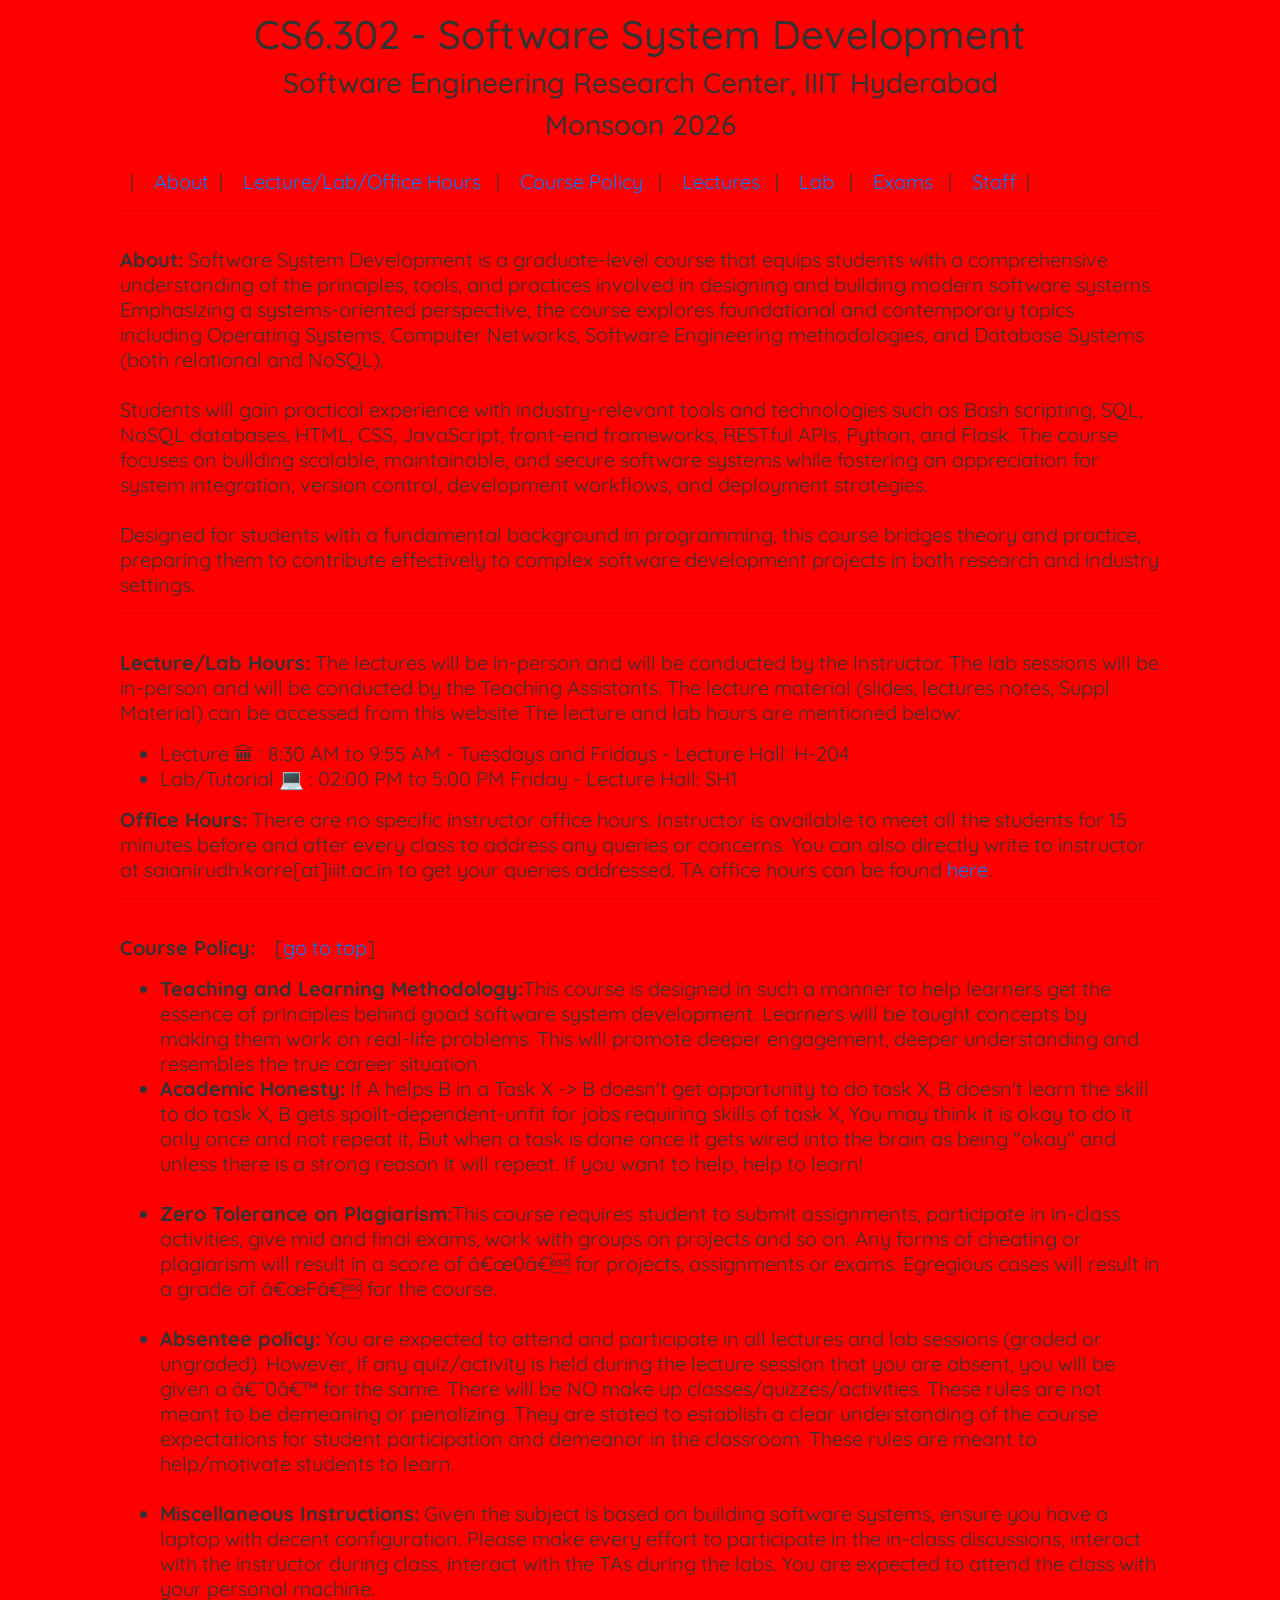
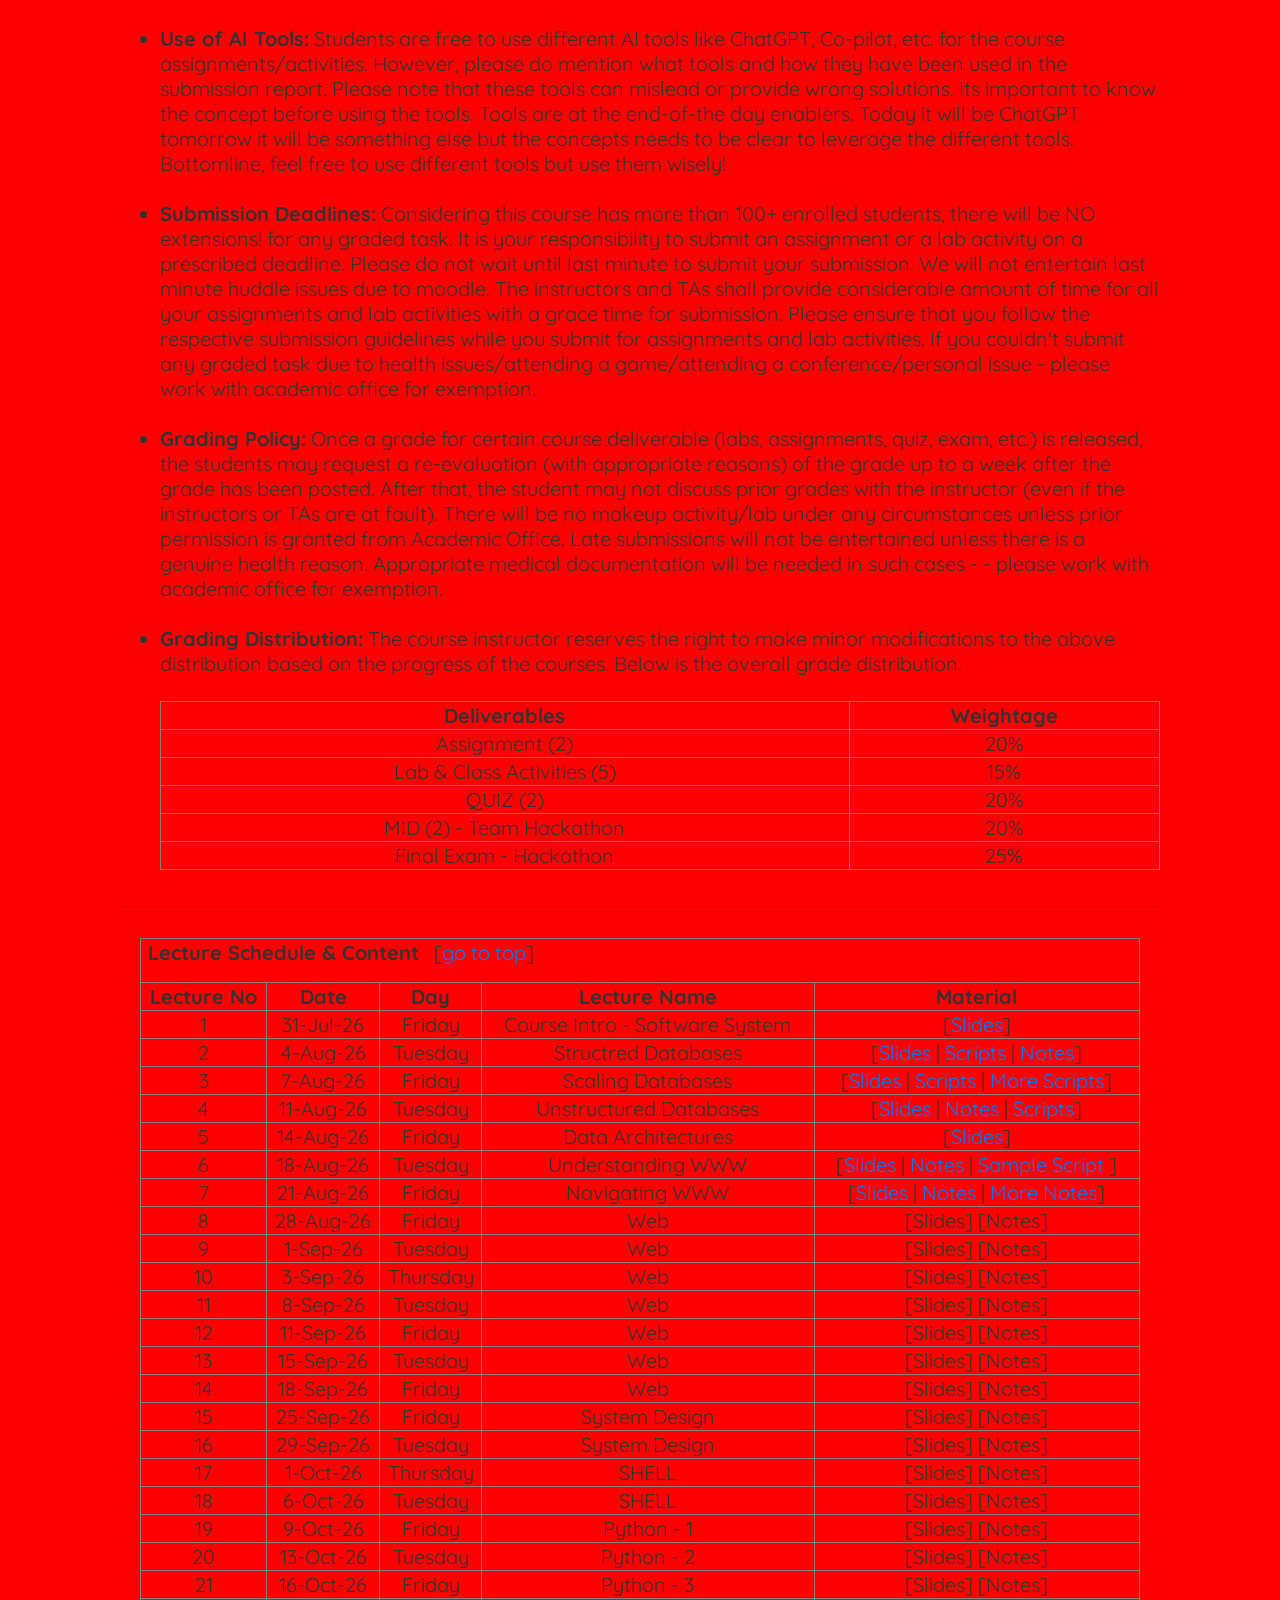
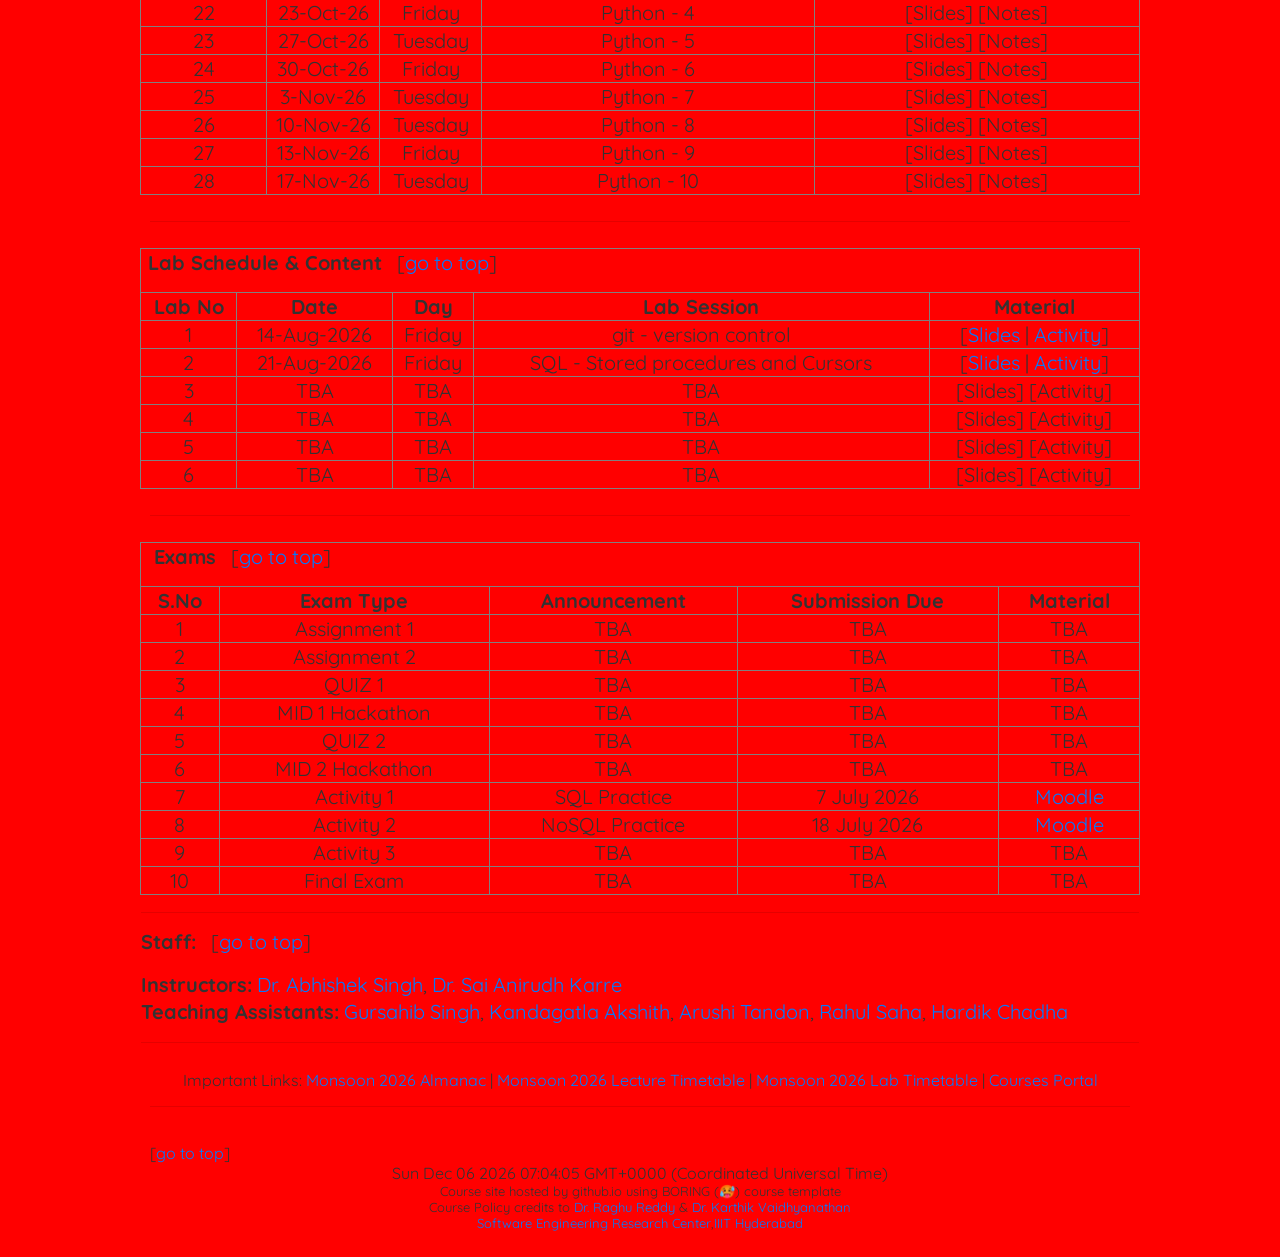
==== commit fb6b74be: "Update ssdcoursepage.html" ====
--- a/ssdcoursepage.html
+++ b/ssdcoursepage.html
@@ -21,8 +21,8 @@
 /* ===== SSD COURSE PAGE - CUSTOM STYLING ===== */
 
 body {
-    background-color: #f4f7fb;
-    color: #263238;
+    background-color: red !important;
+    color: white !important;
     font-family: Arial, Helvetica, sans-serif;
     line-height: 1.6;
 }
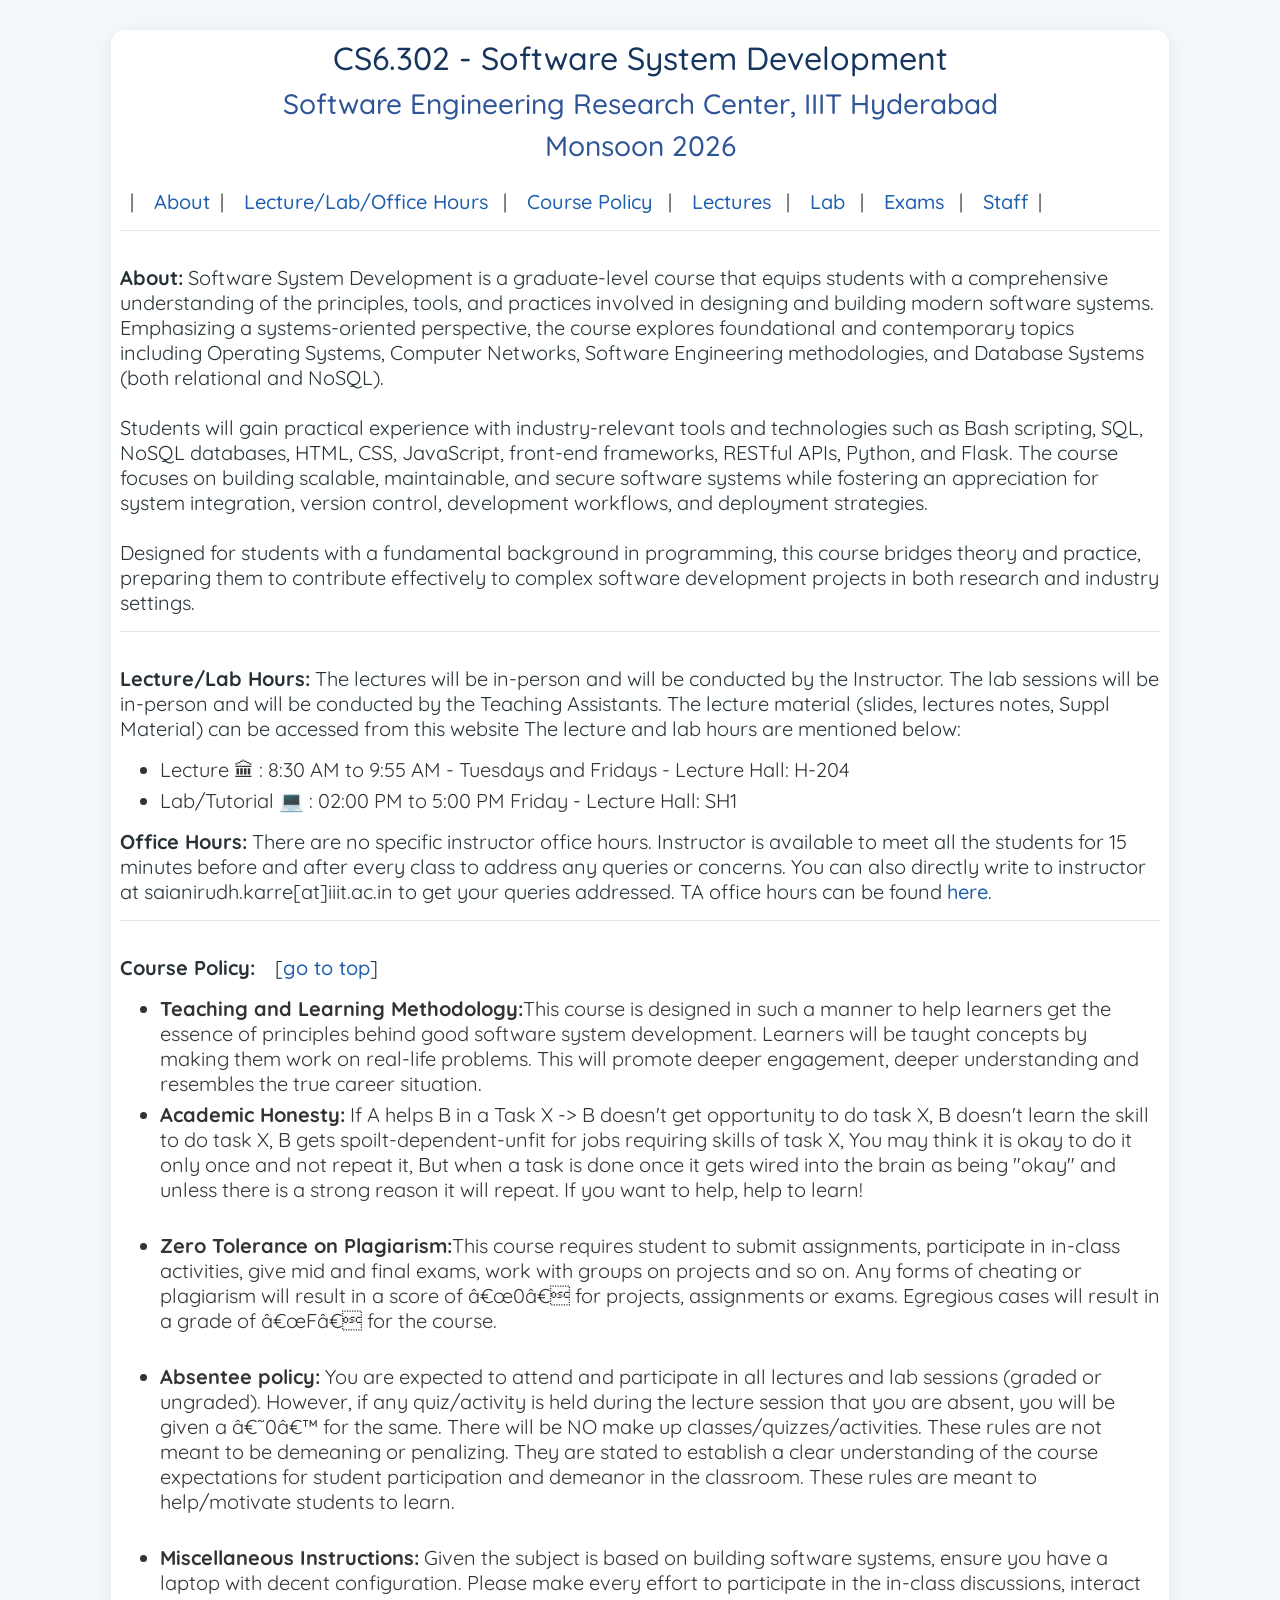
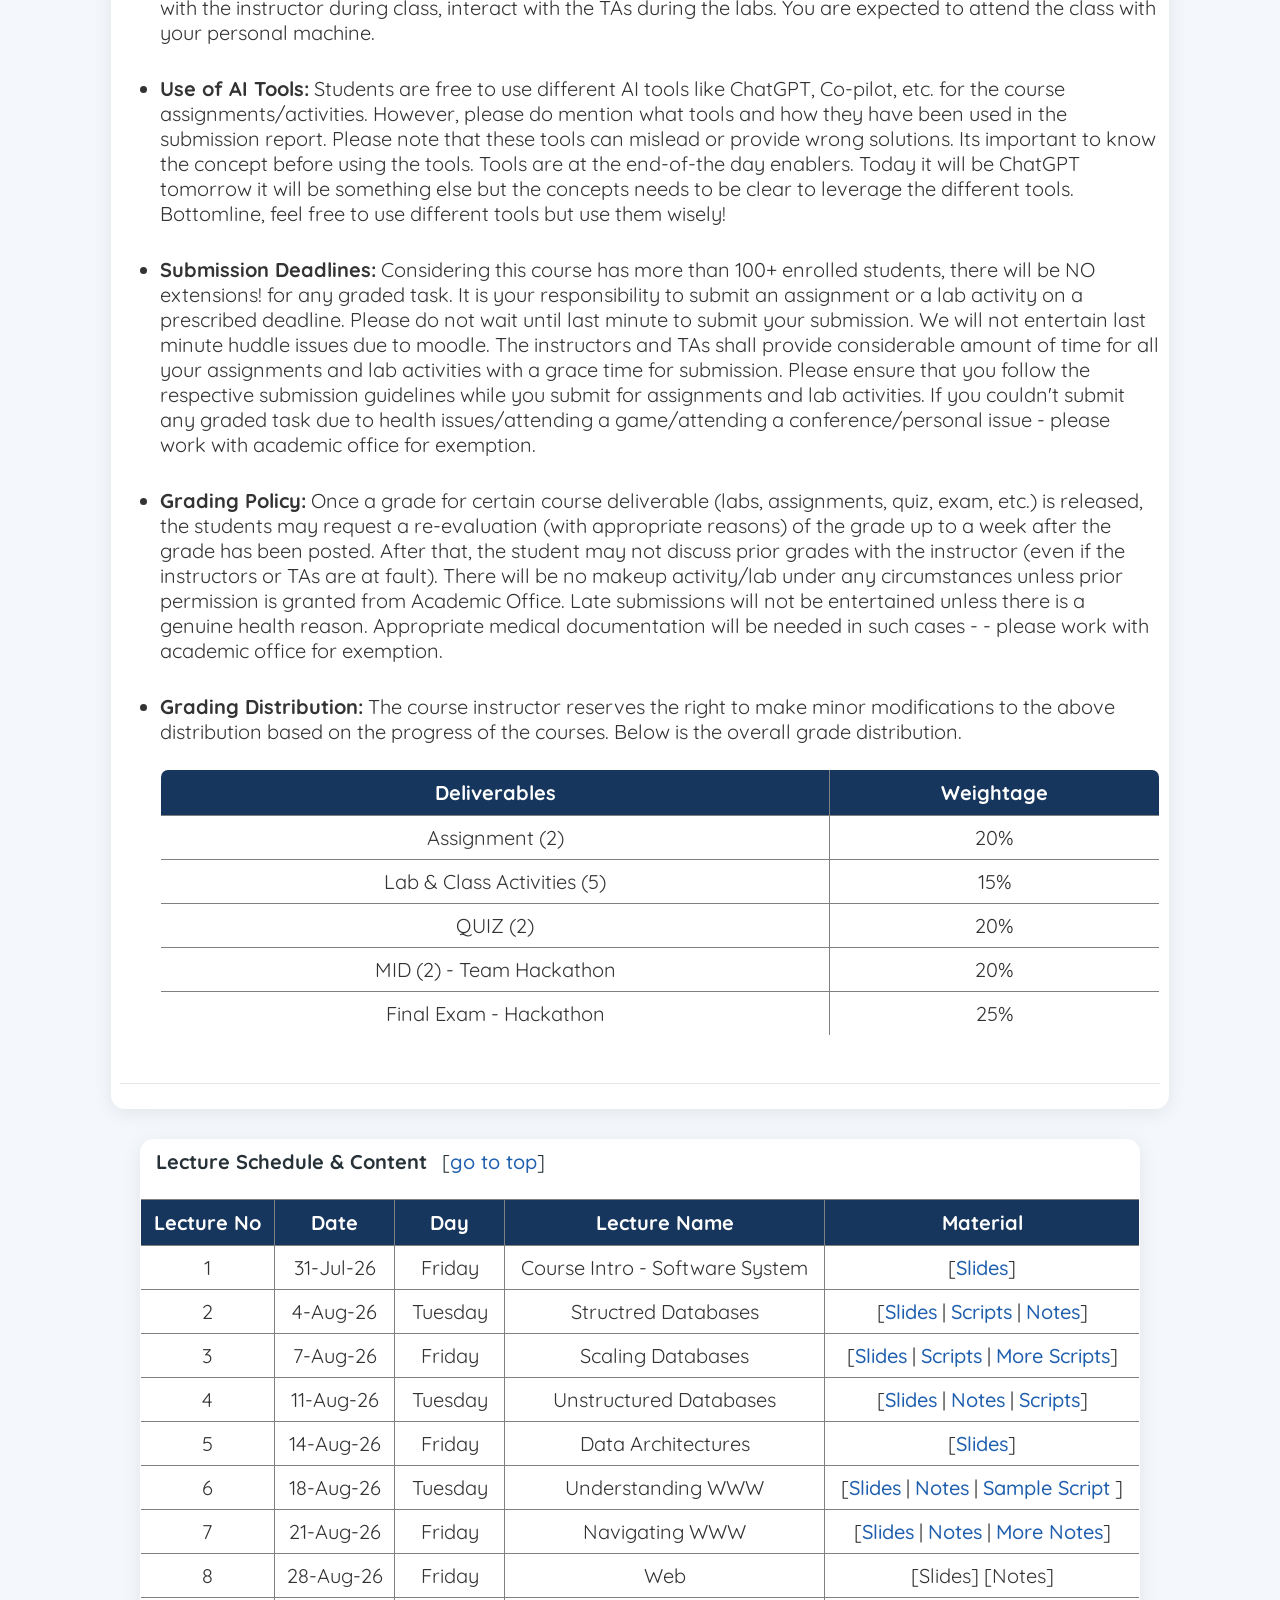
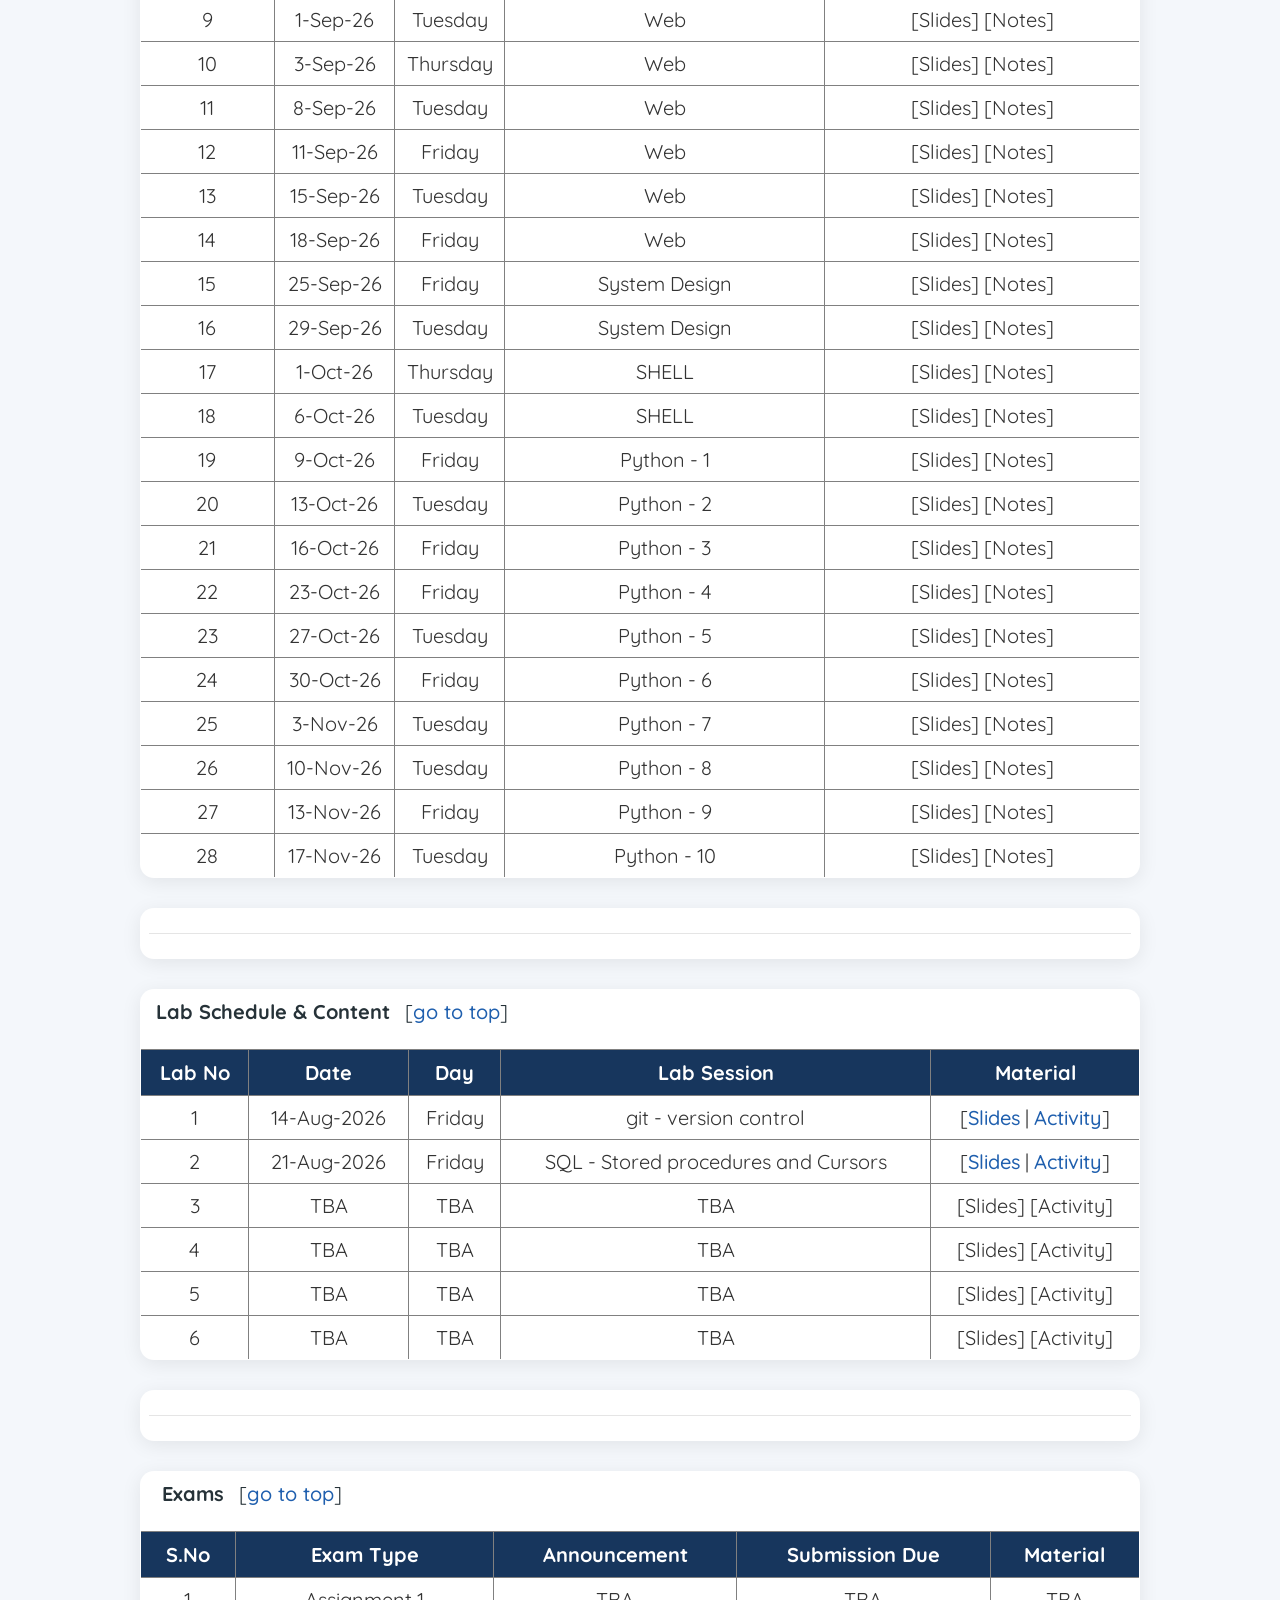
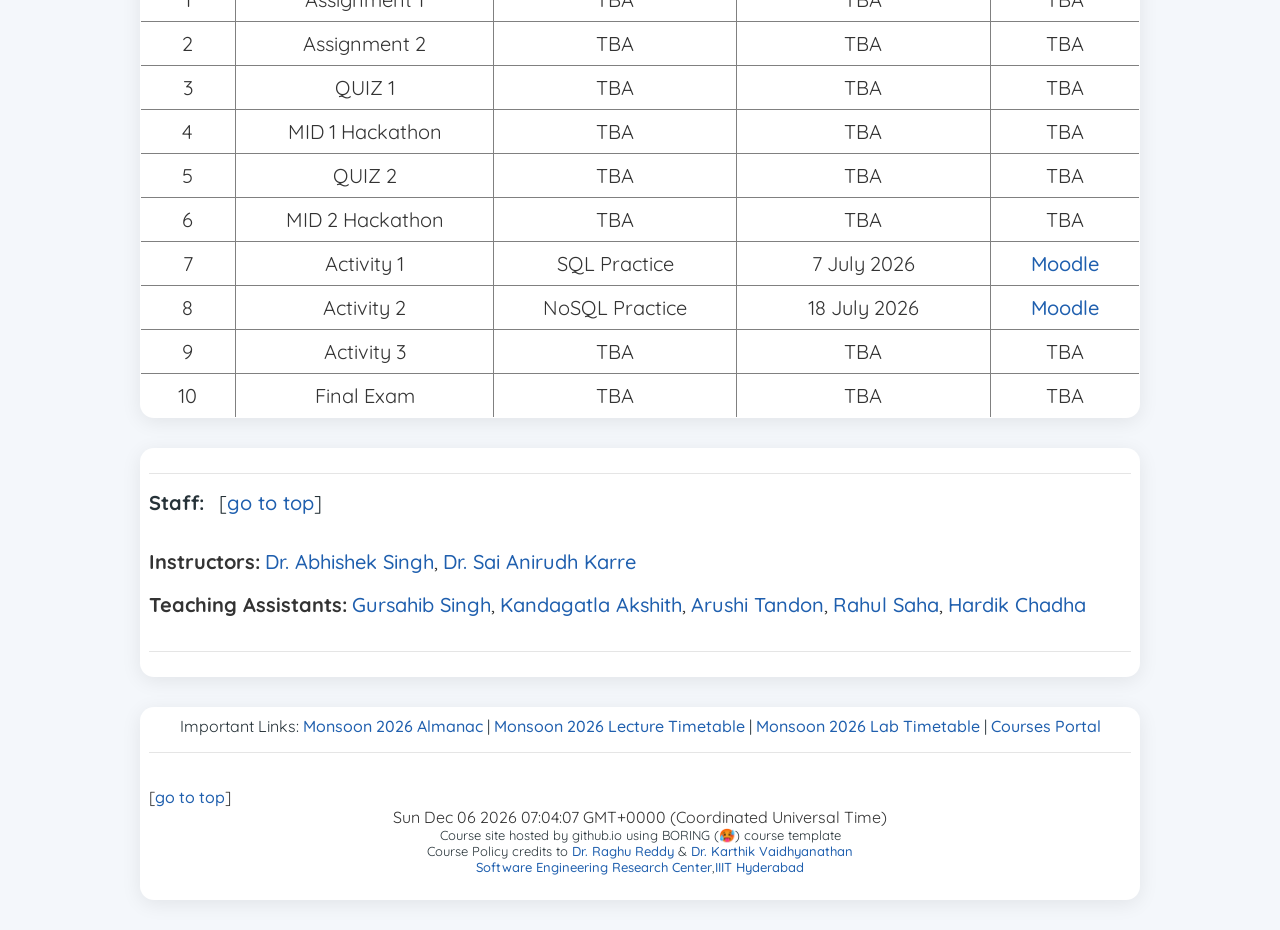
==== commit 9ba68622: "Update ssdcoursepage.html" ====
--- a/ssdcoursepage.html
+++ b/ssdcoursepage.html
@@ -19,12 +19,93 @@
         color: #ADADAD; 
     }
 /* ===== SSD COURSE PAGE - CUSTOM STYLING ===== */
-
 body {
-    background-color: red !important;
-    color: white !important;
+    background-color: #f4f7fb !important;
+    color: #263238 !important;
     font-family: Arial, Helvetica, sans-serif;
     line-height: 1.6;
+}
+	/* ===== SSD PAGE DESIGN ===== */
+
+body {
+    background-color: #f4f7fb !important;
+    color: #263238 !important;
+    font-family: Arial, Helvetica, sans-serif;
+    line-height: 1.6;
+}
+
+/* Main content */
+body > table {
+    background-color: white;
+    margin: 30px auto;
+    padding: 25px;
+    border-radius: 14px;
+    box-shadow: 0 4px 20px rgba(0, 0, 0, 0.08);
+}
+
+/* Headings */
+h1 {
+    font-size: 32px;
+    margin-bottom: 10px;
+    color: #17365d !important;
+}
+
+h2 {
+    color: #17365d !important;
+    border-bottom: 2px solid #dbe5f1;
+    padding-bottom: 8px;
+    margin-top: 30px;
+}
+
+h3 {
+    color: #2f5597 !important;
+}
+
+/* Paragraphs and normal text */
+p {
+    color: #263238 !important;
+}
+
+/* Links */
+a {
+    color: #1f5fae !important;
+    text-decoration: none;
+    font-weight: 500;
+}
+
+a:hover {
+    text-decoration: underline;
+}
+
+/* Tables */
+table {
+    border-radius: 8px;
+    overflow: hidden;
+}
+
+th {
+    background-color: #17365d !important;
+    color: white !important;
+    padding: 10px;
+}
+
+td {
+    padding: 9px;
+}
+
+/* Table row hover */
+tr:hover td {
+    background-color: #eef4fb;
+}
+
+/* Lists */
+li {
+    margin-bottom: 6px;
+}
+
+/* Improve spacing */
+section {
+    margin-bottom: 25px;
 }
 </style>
 
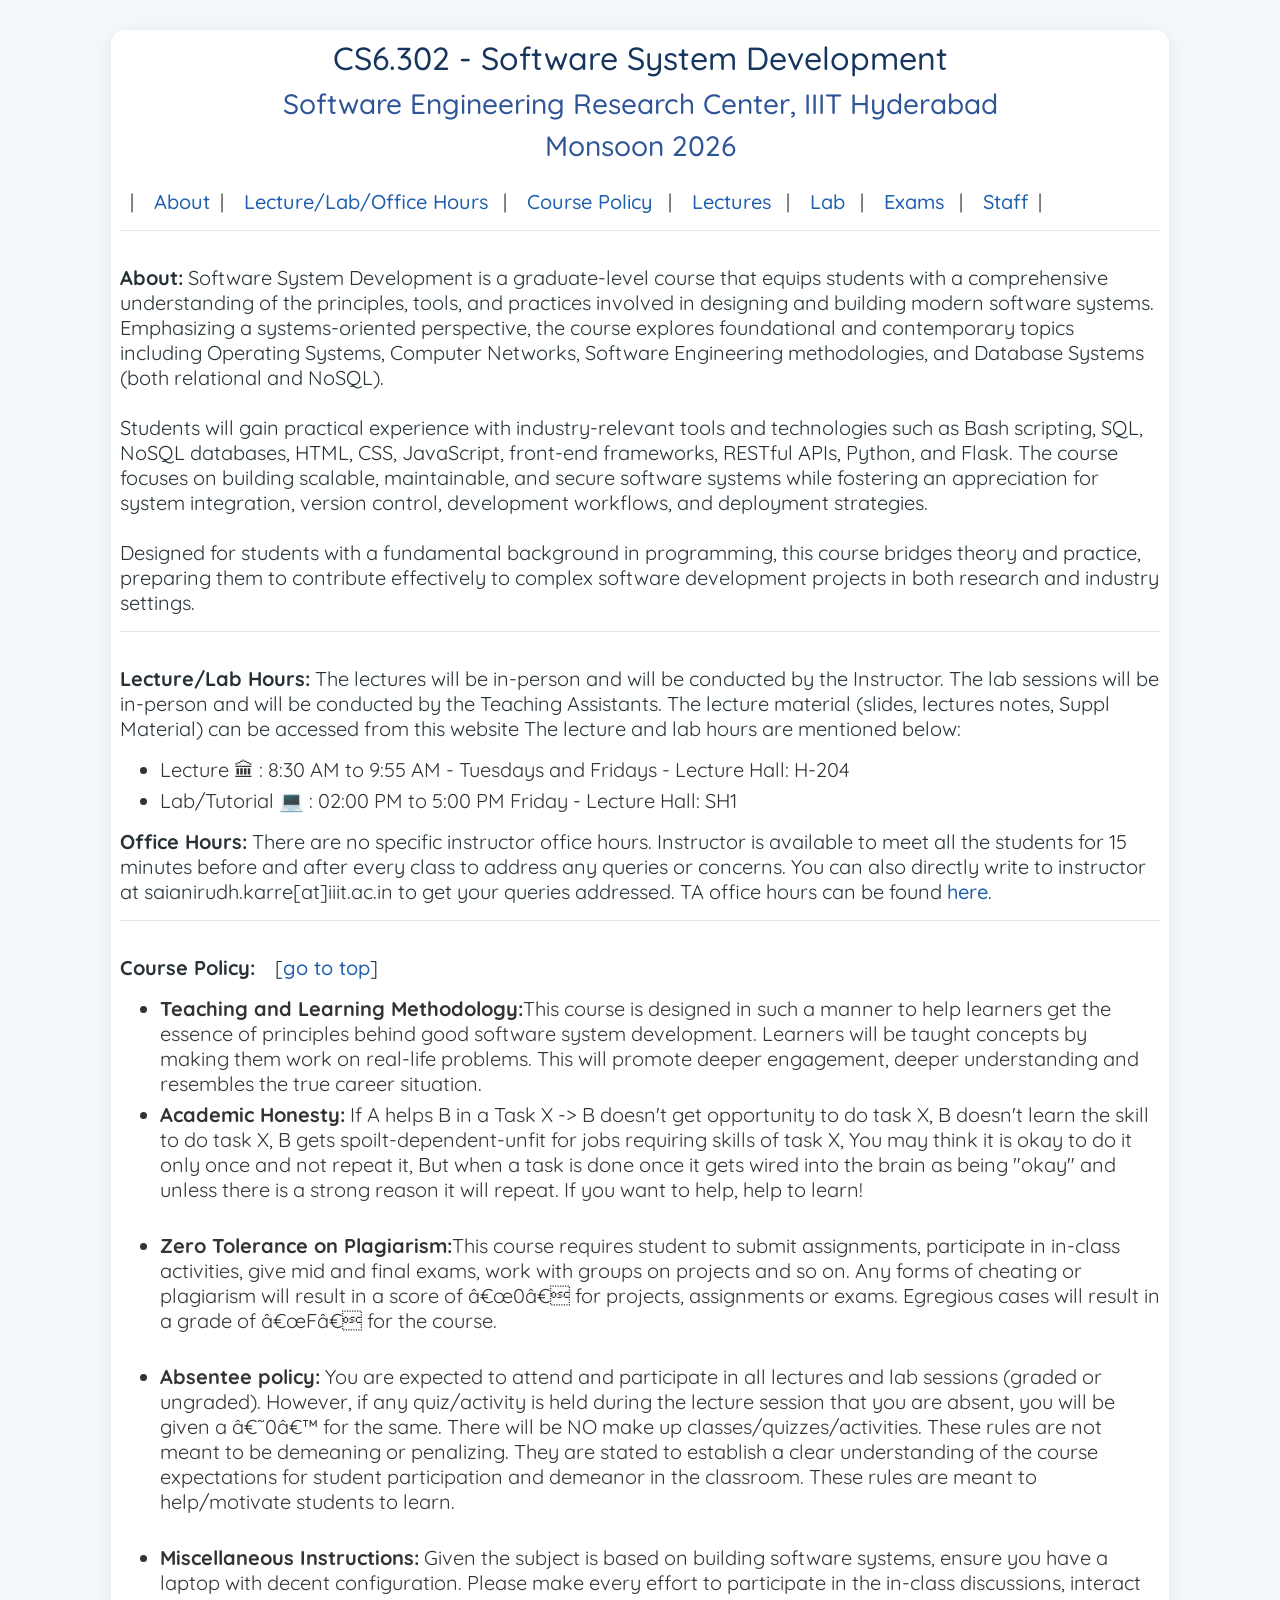
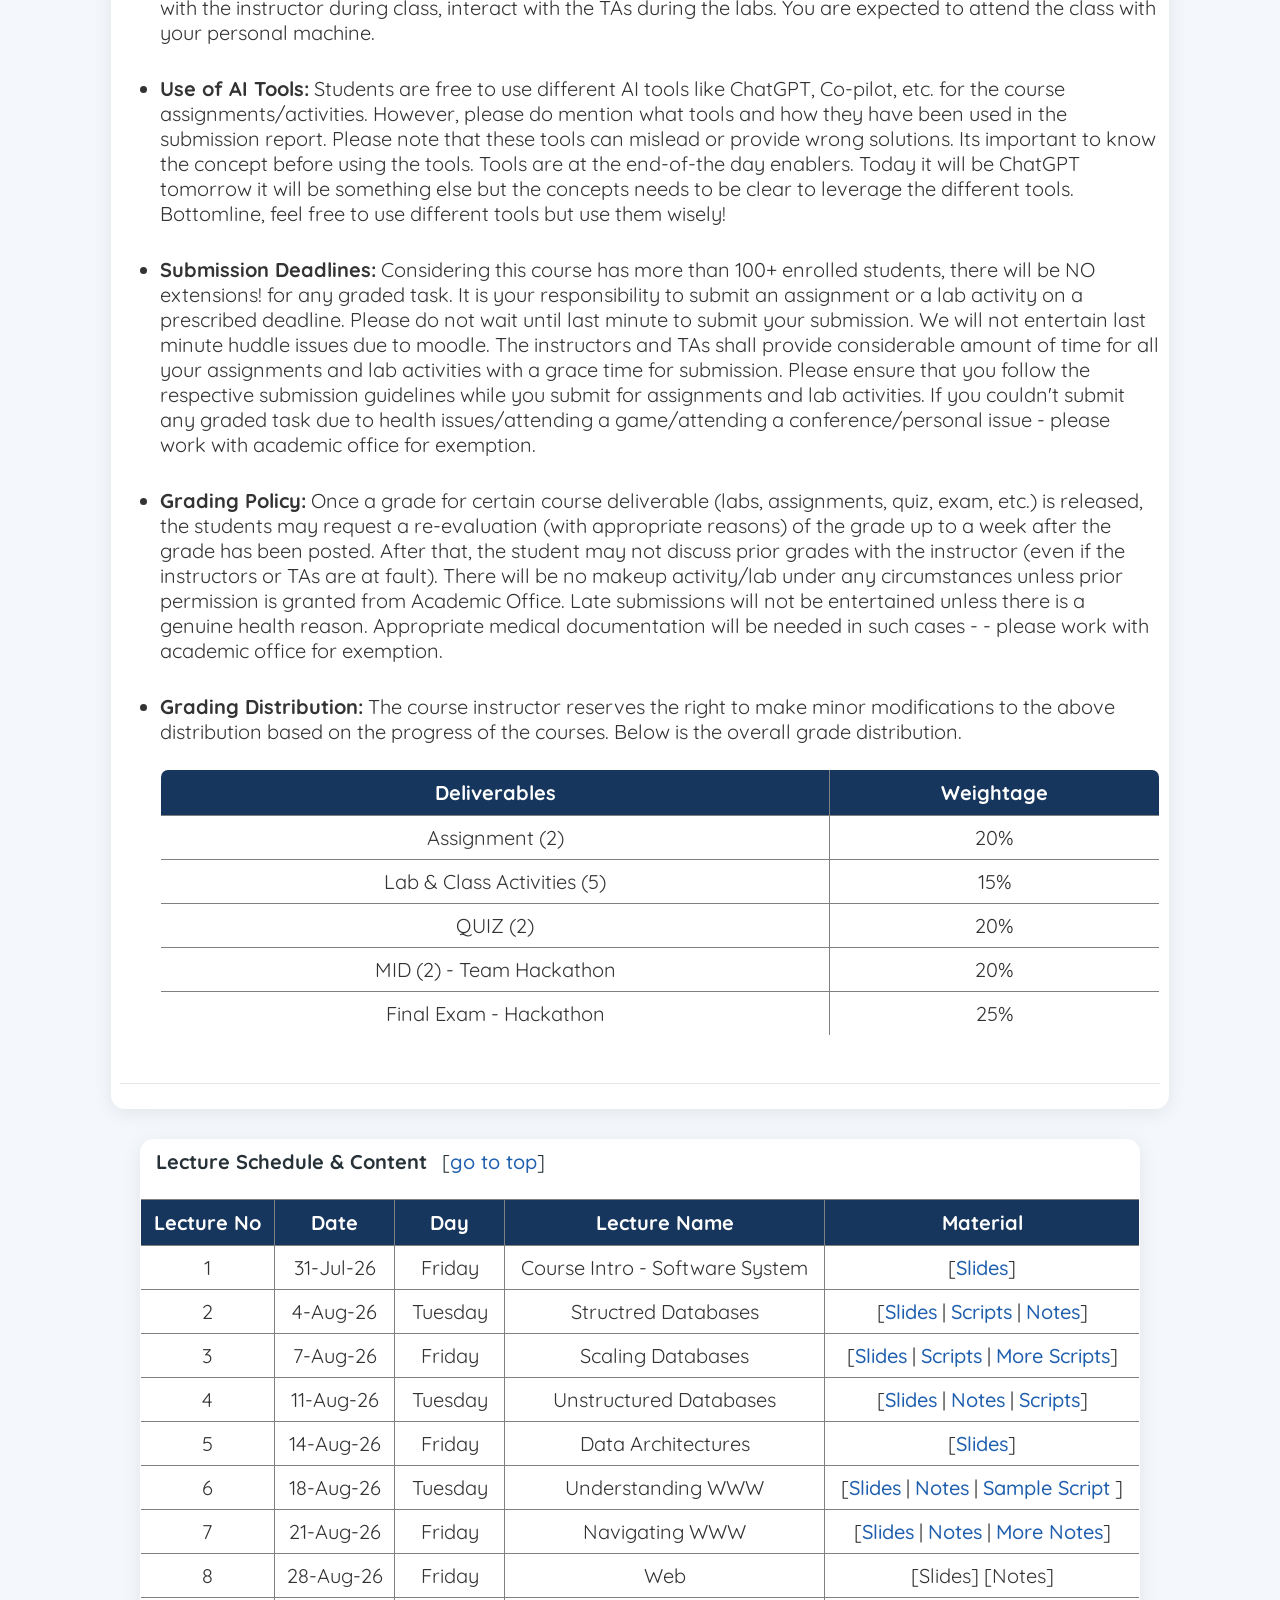
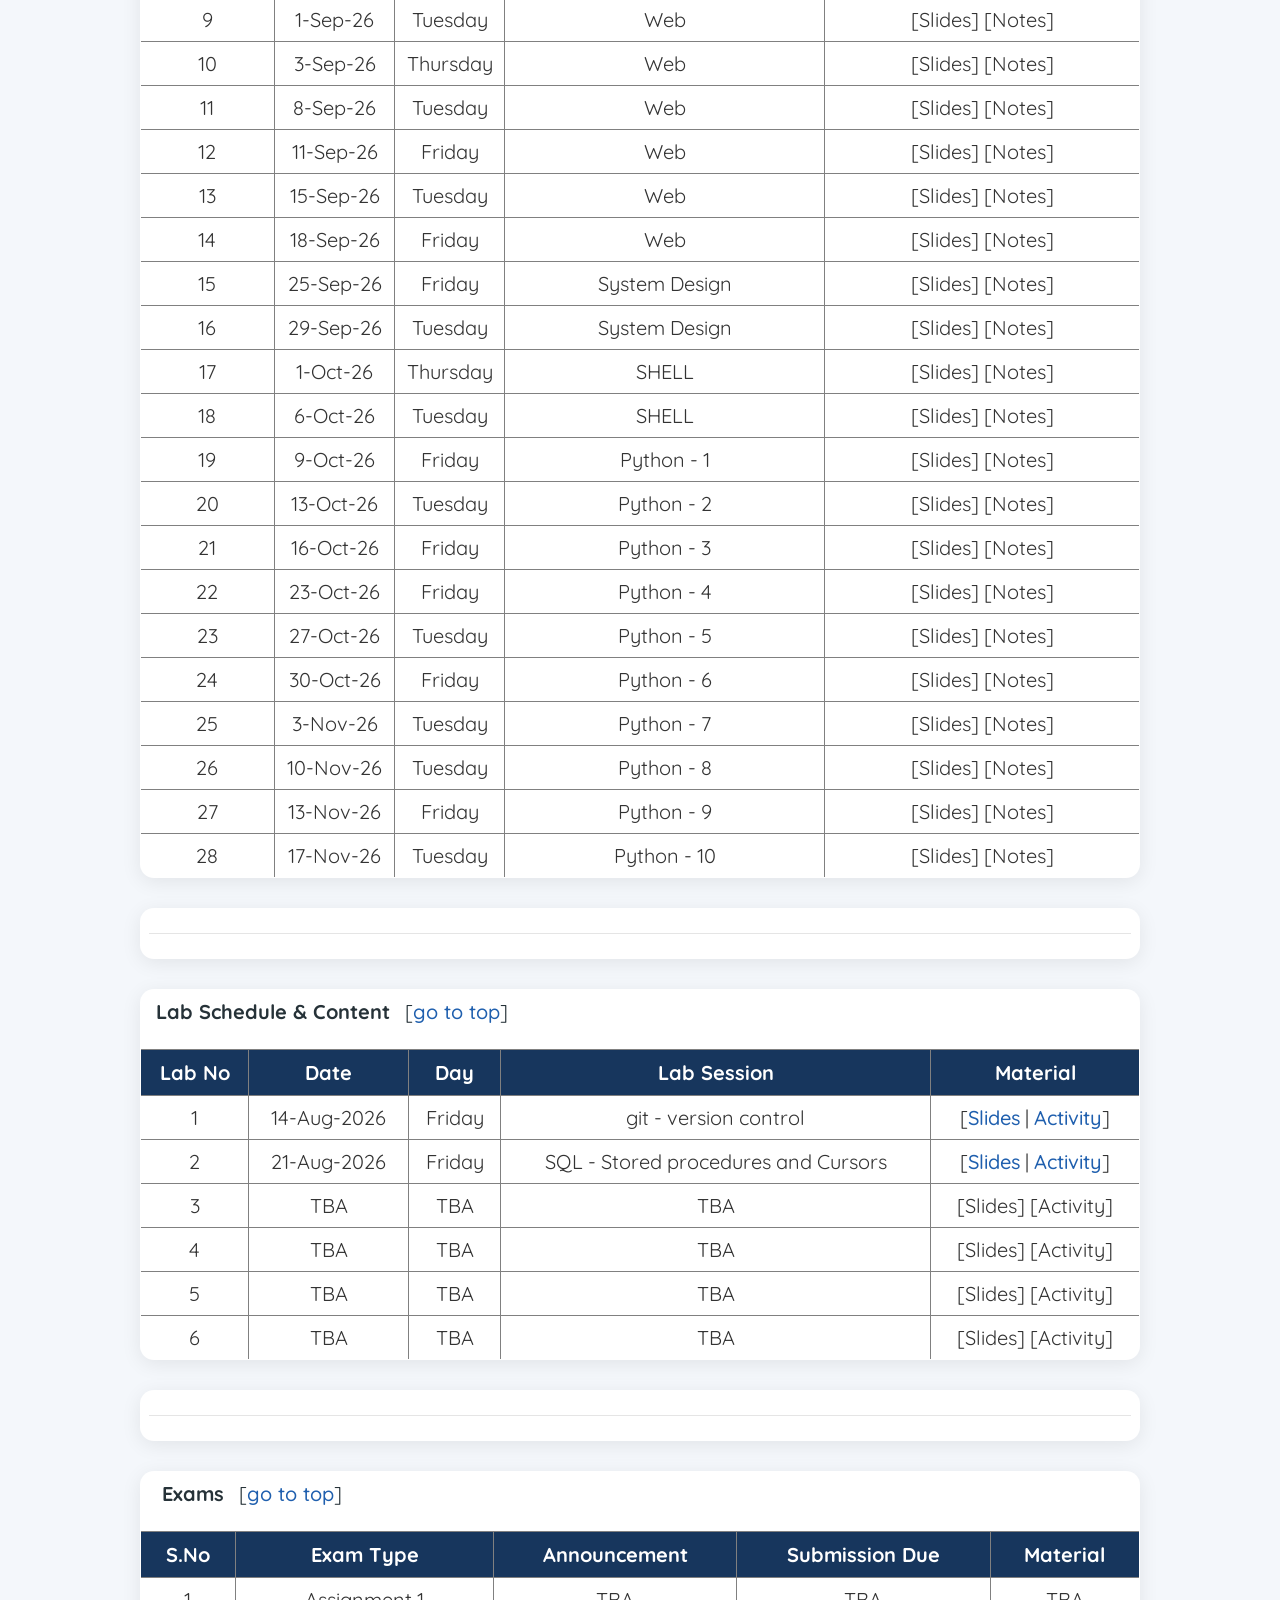
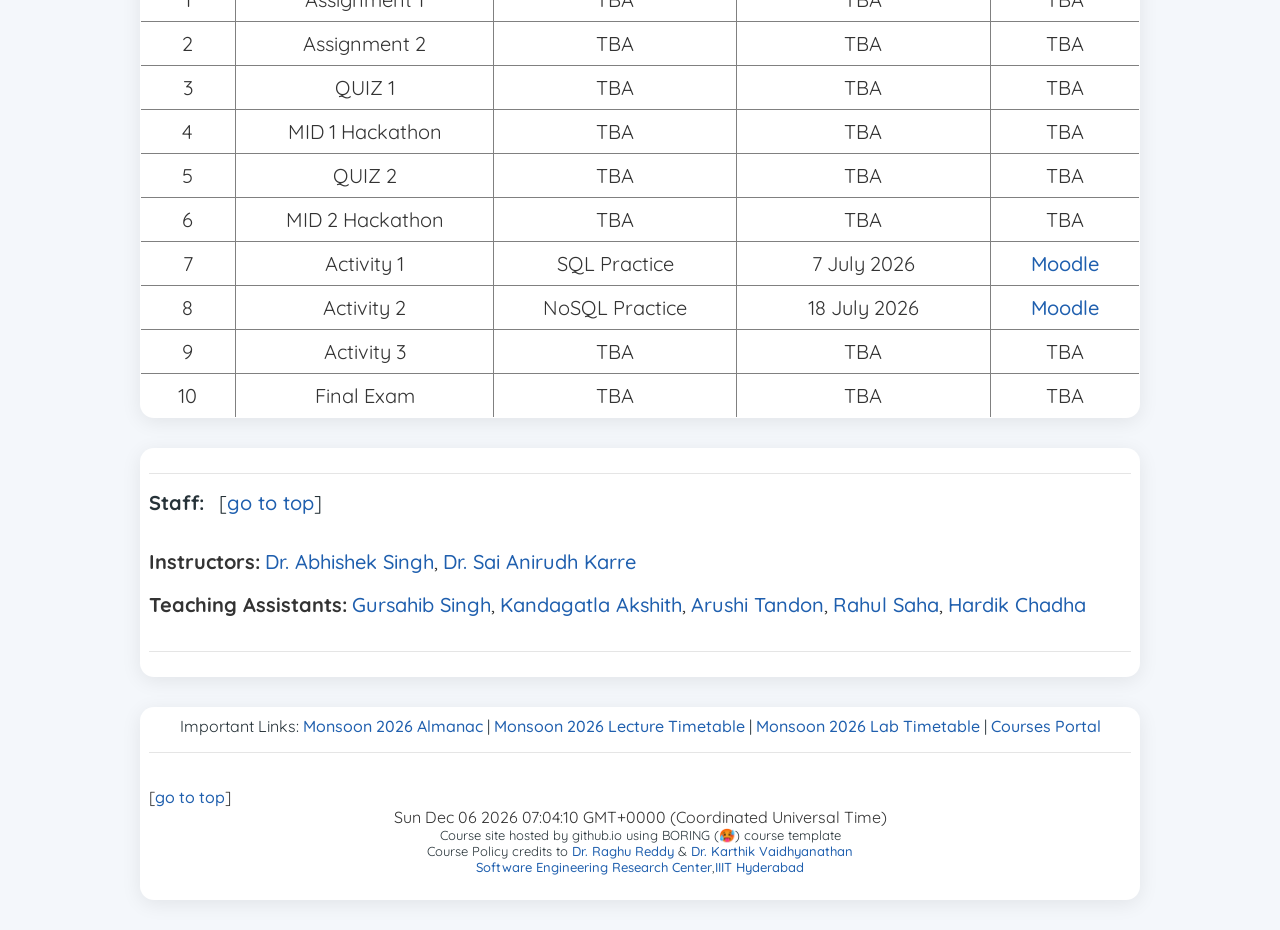
==== commit 62dcbba2: "Implement page fade-in animation Added page entrance animation for a smoother user experience." ====
--- a/ssdcoursepage.html
+++ b/ssdcoursepage.html
@@ -25,6 +25,21 @@
     font-family: Arial, Helvetica, sans-serif;
     line-height: 1.6;
 }
+/* Page entrance animation */
+body {
+    animation: pageFadeIn 1s ease-in-out;
+}
+
+@keyframes pageFadeIn {
+    from {
+        opacity: 0;
+        transform: translateY(15px);
+    }
+    to {
+        opacity: 1;
+        transform: translateY(0);
+    }
+}
 	/* ===== SSD PAGE DESIGN ===== */
 
 body {
